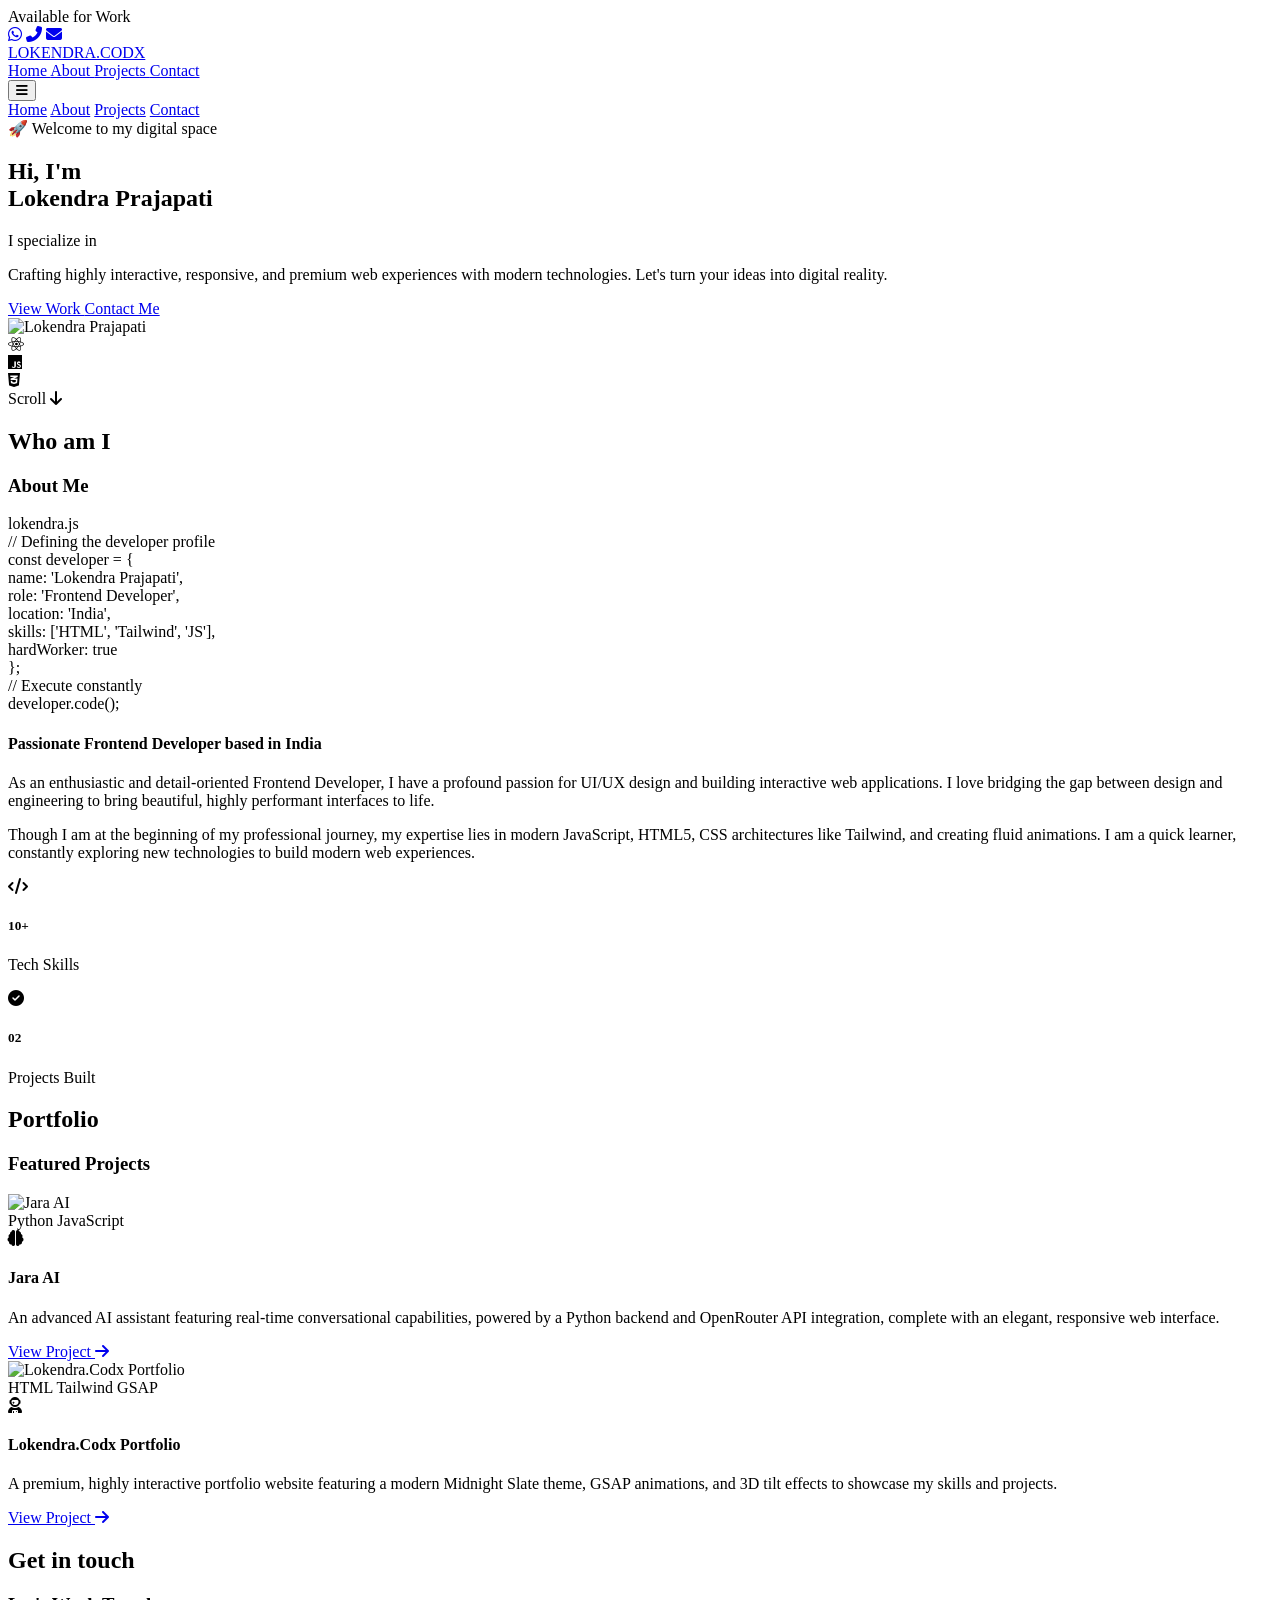
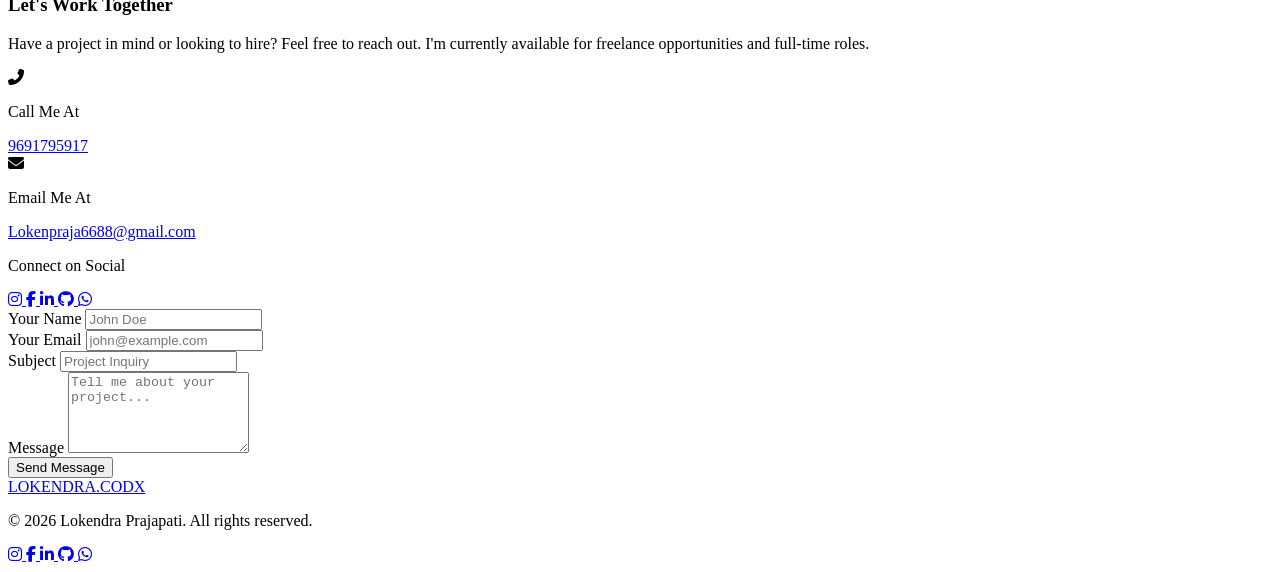
==== index.html @ e97ca568 "Add files via upload" ====
<!DOCTYPE html>
<html lang="en" class="scroll-smooth dark">
<head>
    <meta charset="UTF-8">
    <meta name="viewport" content="width=device-width, initial-scale=1.0">
    <meta name="description" content="Portfolio of an enthusiastic Frontend Developer specializing in creating immersive and interactive web experiences.">
    <meta name="keywords" content="Portfolio, Frontend Developer, Web Developer, React, Tailwind, GSAP">
    <meta name="author" content="Lokendra Prajapati">
    <title>Lokendra Prajapati | Frontend Developer</title>
    
    <!-- Google Fonts -->
    <link rel="preconnect" href="https://fonts.googleapis.com">
    <link rel="preconnect" href="https://fonts.gstatic.com" crossorigin>
    <link href="https://fonts.googleapis.com/css2?family=Montserrat:wght@300;400;500;600;700;800;900&display=swap" rel="stylesheet">
    
    <!-- Tailwind CSS -->
    <script src="https://cdn.tailwindcss.com"></script>
    <script>
        tailwind.config = {
            darkMode: 'class',
            theme: {
                extend: {
                    fontFamily: {
                        sans: ['Montserrat', 'sans-serif'],
                    },
                    colors: {
                        background: '#020617',
                        surface: '#0f172a',
                        primary: '#38bdf8',
                        secondary: '#818cf8',
                    },
                    animation: {
                        'blob': 'blob 7s infinite',
                    },
                    keyframes: {
                        blob: {
                            '0%': { transform: 'translate(0px, 0px) scale(1)' },
                            '33%': { transform: 'translate(30px, -50px) scale(1.1)' },
                            '66%': { transform: 'translate(-20px, 20px) scale(0.9)' },
                            '100%': { transform: 'translate(0px, 0px) scale(1)' },
                        }
                    }
                }
            }
        }
    </script>
    
    <!-- Icons -->
    <link rel="stylesheet" href="https://cdnjs.cloudflare.com/ajax/libs/font-awesome/6.4.0/css/all.min.css">
    
    <!-- Custom CSS -->
    <link rel="stylesheet" href="styles.css">
</head>
<body class="bg-background text-gray-200 font-sans antialiased overflow-x-hidden selection:bg-primary selection:text-white">
    
    <!-- Dynamic Island -->
    <div id="dynamic-island" class="fixed top-4 left-1/2 -translate-x-1/2 z-[60] bg-surface/80 backdrop-blur-md text-white rounded-full flex items-center justify-center transition-all duration-500 ease-[cubic-bezier(0.4,0,0.2,1)] overflow-hidden shadow-[0_0_20px_rgba(112,0,255,0.3)] border border-white/10 w-[200px] h-[45px] hover:w-[320px] hover:h-[60px] group cursor-pointer">
        <!-- Default State -->
        <div class="absolute flex items-center gap-3 transition-opacity duration-300 group-hover:opacity-0 group-hover:pointer-events-none">
            <span class="relative flex h-3 w-3">
              <span class="animate-ping absolute inline-flex h-full w-full rounded-full bg-green-400 opacity-75"></span>
              <span class="relative inline-flex rounded-full h-3 w-3 bg-green-500"></span>
            </span>
            <span class="text-sm font-medium tracking-wide">Available for Work</span>
        </div>
        
        <!-- Expanded State -->
        <div class="absolute opacity-0 flex items-center justify-around w-full px-8 transition-opacity duration-300 group-hover:opacity-100 group-hover:delay-150">
            <a href="https://api.whatsapp.com/send?phone=919691795917&text=Hi%20Lokendra,%20I'd%20like%20to%20discuss%20a%20project!" target="_blank" class="text-[#25D366] hover:text-white hover:scale-110 transition-all text-2xl" title="WhatsApp Me"><i class="fab fa-whatsapp"></i></a>
            <a href="tel:9691795917" class="text-primary hover:text-white hover:scale-110 transition-all text-2xl" title="Call Me"><i class="fas fa-phone-alt"></i></a>
            <a href="mailto:Lokenpraja6688@gmail.com" class="text-secondary hover:text-white hover:scale-110 transition-all text-2xl" title="Email Me"><i class="fas fa-envelope"></i></a>
        </div>
    </div>

    <!-- Ambient Background -->
    <div id="particles-js" class="fixed inset-0 z-[-2] pointer-events-none"></div>
    <div class="fixed inset-0 z-[-1] overflow-hidden pointer-events-none">
        <div class="absolute top-0 left-1/4 w-96 h-96 bg-primary/20 rounded-full mix-blend-screen filter blur-[100px] animate-blob"></div>
        <div class="absolute top-0 right-1/4 w-96 h-96 bg-secondary/20 rounded-full mix-blend-screen filter blur-[100px] animate-blob animation-delay-2000"></div>
        <div class="absolute -bottom-32 left-1/2 w-96 h-96 bg-blue-600/20 rounded-full mix-blend-screen filter blur-[100px] animate-blob animation-delay-4000"></div>
    </div>

    <!-- Header / Navbar -->
    <header class="fixed top-0 left-0 right-0 z-50 bg-background/50 backdrop-blur-md border-b border-white/5 transition-all duration-300" id="navbar">
        <div class="container mx-auto px-6 py-4 flex items-center justify-between">
            <a href="#" class="text-2xl font-bold tracking-tighter text-white">
                LOKENDRA<span class="text-gradient">.CODX</span>
            </a>
            
            <nav class="hidden md:flex space-x-8">
                <a href="#home" class="nav-link text-sm font-medium hover:text-white transition-colors relative group">Home
                    <span class="absolute -bottom-1 left-0 w-0 h-0.5 bg-secondary transition-all group-hover:w-full"></span>
                </a>
                <a href="#about" class="nav-link text-sm font-medium hover:text-white transition-colors relative group">About
                    <span class="absolute -bottom-1 left-0 w-0 h-0.5 bg-secondary transition-all group-hover:w-full"></span>
                </a>
                <a href="#projects" class="nav-link text-sm font-medium hover:text-white transition-colors relative group">Projects
                    <span class="absolute -bottom-1 left-0 w-0 h-0.5 bg-secondary transition-all group-hover:w-full"></span>
                </a>
                <a href="#contact" class="nav-link text-sm font-medium hover:text-white transition-colors relative group">Contact
                    <span class="absolute -bottom-1 left-0 w-0 h-0.5 bg-secondary transition-all group-hover:w-full"></span>
                </a>
            </nav>

            <button class="md:hidden text-gray-300 hover:text-white focus:outline-none" id="mobile-menu-btn">
                <i class="fas fa-bars text-2xl"></i>
            </button>
        </div>
        
        <!-- Mobile Menu -->
        <div class="md:hidden absolute top-full left-0 w-full bg-surface border-b border-white/5 transform origin-top scale-y-0 opacity-0 transition-all duration-300" id="mobile-menu">
            <div class="flex flex-col space-y-4 p-6">
                <a href="#home" class="mobile-nav-link text-lg font-medium text-gray-300 hover:text-white">Home</a>
                <a href="#about" class="mobile-nav-link text-lg font-medium text-gray-300 hover:text-white">About</a>
                <a href="#projects" class="mobile-nav-link text-lg font-medium text-gray-300 hover:text-white">Projects</a>
                <a href="#contact" class="mobile-nav-link text-lg font-medium text-gray-300 hover:text-white">Contact</a>
            </div>
        </div>
    </header>

    <main>
        <!-- Hero Section -->
        <section id="home" class="min-h-screen flex items-center justify-center pt-20 relative px-6">
            <div class="container mx-auto grid md:grid-cols-2 gap-12 items-center">
                <div class="flex flex-col space-y-6 z-10 hero-content">
                    <div class="inline-block px-4 py-2 rounded-full border border-white/10 bg-white/5 backdrop-blur-sm w-max">
                        <span class="text-sm font-medium text-secondary">🚀 Welcome to my digital space</span>
                    </div>
                    <h1 class="text-5xl md:text-7xl font-bold text-white leading-tight">
                        Hi, I'm <br>
                        <span class="text-gradient">
                            Lokendra Prajapati
                        </span>
                    </h1>
                    <div class="text-xl md:text-2xl text-gray-400 font-medium h-12">
                        I specialize in <span id="typed-text" class="text-white"></span>
                    </div>
                    <p class="text-gray-400 max-w-lg leading-relaxed">
                        Crafting highly interactive, responsive, and premium web experiences with modern technologies. Let's turn your ideas into digital reality.
                    </p>
                    <div class="flex gap-4 pt-4">
                        <a href="#projects" class="px-8 py-3 rounded-lg bg-gradient-to-r from-primary to-purple-600 text-white font-medium hover:shadow-lg hover:shadow-primary/30 transition-all duration-300 hover:-translate-y-1">
                            View Work
                        </a>
                        <a href="#contact" class="px-8 py-3 rounded-lg border border-white/20 hover:bg-white/5 text-white font-medium transition-all duration-300 hover:-translate-y-1">
                            Contact Me
                        </a>
                    </div>
                </div>
                
                <div class="relative z-10 hidden md:flex justify-center items-center hero-image mt-2 md:mt-4">
                    <div class="relative w-80 h-80 md:w-96 md:h-96 rounded-full border border-white/10 p-2 bg-gradient-to-b from-white/5 to-transparent backdrop-blur-sm glass-card">
                        <div class="absolute inset-0 bg-gradient-to-tr from-primary/20 to-secondary/20 rounded-full animate-pulse"></div>
                        <div class="w-full h-full rounded-full bg-surface border border-white/10 flex items-center justify-center overflow-hidden relative group">
                           <img src="1.jpg" alt="Lokendra Prajapati" class="w-full h-full object-cover object-top group-hover:scale-100 transition-transform duration-700">
                        </div>
                        
                        <!-- Floating badges -->
                        <div class="absolute -top-4 -right-4 bg-surface border border-white/10 p-4 rounded-xl shadow-xl floating-badge" style="animation-delay: 0s;">
                            <i class="fab fa-react text-blue-400 text-3xl"></i>
                        </div>
                        <div class="absolute top-1/2 -left-8 bg-surface border border-white/10 p-4 rounded-xl shadow-xl floating-badge" style="animation-delay: 1.5s;">
                            <i class="fab fa-js text-yellow-400 text-3xl"></i>
                        </div>
                        <div class="absolute -bottom-4 right-10 bg-surface border border-white/10 p-4 rounded-xl shadow-xl floating-badge" style="animation-delay: 3s;">
                            <i class="fab fa-css3-alt text-blue-500 text-3xl"></i>
                        </div>
                    </div>
                </div>
            </div>
            
            <!-- Scroll Indicator -->
            <div class="absolute bottom-10 left-1/2 transform -translate-x-1/2 flex flex-col items-center animate-bounce">
                <span class="text-xs text-gray-500 uppercase tracking-widest mb-2">Scroll</span>
                <i class="fas fa-arrow-down text-gray-500"></i>
            </div>
        </section>

        <!-- About Section -->
        <section id="about" class="py-24 relative z-10 bg-surface/50 border-y border-white/5">
            <div class="container mx-auto px-6">
                <div class="text-center mb-16 gs_reveal">
                    <h2 class="text-sm font-bold text-secondary uppercase tracking-widest mb-2">Who am I</h2>
                    <h3 class="text-3xl md:text-5xl font-bold text-white">About <span class="text-gradient">Me</span></h3>
                </div>
                
                <div class="grid md:grid-cols-2 gap-12 items-center">
                    <div class="gs_reveal gs_reveal_fromLeft">
                        <div class="relative rounded-2xl overflow-hidden group h-[400px] border border-white/10 bg-[#0d1117] shadow-2xl flex flex-col">
                            <!-- Mac Window Controls -->
                            <div class="flex items-center px-4 py-3 bg-[#161b22] border-b border-white/5">
                                <div class="flex space-x-2">
                                    <div class="w-3 h-3 rounded-full bg-red-500"></div>
                                    <div class="w-3 h-3 rounded-full bg-yellow-500"></div>
                                    <div class="w-3 h-3 rounded-full bg-green-500"></div>
                                </div>
                                <div class="flex-1 text-center text-xs text-gray-500 font-mono pr-8">lokendra.js</div>
                            </div>
                            
                            <!-- Code Content -->
                            <div class="p-6 text-sm md:text-base font-mono overflow-hidden flex-1 bg-gradient-to-br from-[#0d1117] to-surface">
                                <div class="text-gray-500 mb-3">// Defining the developer profile</div>
                                <div class="flex mb-1"><span class="text-pink-500 mr-2">const</span> <span class="text-blue-400">developer</span> <span class="text-white mx-2">=</span> <span class="text-yellow-300">{</span></div>
                                <div class="pl-6 flex mb-1"><span class="text-sky-300">name:</span> <span class="text-green-300 ml-2">'Lokendra Prajapati'</span><span class="text-white">,</span></div>
                                <div class="pl-6 flex mb-1"><span class="text-sky-300">role:</span> <span class="text-green-300 ml-2">'Frontend Developer'</span><span class="text-white">,</span></div>
                                <div class="pl-6 flex mb-1"><span class="text-sky-300">location:</span> <span class="text-green-300 ml-2">'India'</span><span class="text-white">,</span></div>
                                <div class="pl-6 flex mb-1 whitespace-nowrap"><span class="text-sky-300">skills:</span> <span class="text-yellow-300 ml-2">[</span><span class="text-green-300">'HTML'</span><span class="text-white">,</span> <span class="text-green-300">'Tailwind'</span><span class="text-white">,</span> <span class="text-green-300">'JS'</span><span class="text-yellow-300">]</span><span class="text-white">,</span></div>
                                <div class="pl-6 flex mb-1"><span class="text-sky-300">hardWorker:</span> <span class="text-orange-400 ml-2">true</span></div>
                                <div class="flex mb-4"><span class="text-yellow-300">}</span><span class="text-white">;</span></div>
                                
                                <div class="text-gray-500 mb-2">// Execute constantly</div>
                                <div class="flex"><span class="text-blue-400">developer</span><span class="text-white">.</span><span class="text-yellow-200">code</span><span class="text-pink-500">()</span><span class="text-white">;</span></div>
                                
                                <!-- Blinking Cursor -->
                                <div class="mt-4 w-2 h-5 bg-primary animate-pulse"></div>
                            </div>
                        </div>
                    </div>
                    
                    <div class="space-y-6 gs_reveal gs_reveal_fromRight">
                        <h4 class="text-2xl font-bold text-white">Passionate Frontend Developer based in <span class="text-secondary">India</span></h4>
                        <p class="text-gray-400 leading-relaxed">
                            As an enthusiastic and detail-oriented Frontend Developer, I have a profound passion for UI/UX design and building interactive web applications. I love bridging the gap between design and engineering to bring beautiful, highly performant interfaces to life.
                        </p>
                        <p class="text-gray-400 leading-relaxed">
                            Though I am at the beginning of my professional journey, my expertise lies in modern JavaScript, HTML5, CSS architectures like Tailwind, and creating fluid animations. I am a quick learner, constantly exploring new technologies to build modern web experiences.
                        </p>
                        
                        <div class="grid grid-cols-2 gap-4 pt-4">
                            <div class="border border-white/10 bg-white/5 rounded-xl p-4 flex items-center space-x-4">
                                <div class="w-12 h-12 rounded-full bg-primary/20 flex items-center justify-center text-primary">
                                    <i class="fas fa-code text-xl"></i>
                                </div>
                                <div>
                                    <h5 class="text-white font-bold text-xl">10+</h5>
                                    <p class="text-xs text-gray-500 uppercase">Tech Skills</p>
                                </div>
                            </div>
                            <div class="border border-white/10 bg-white/5 rounded-xl p-4 flex items-center space-x-4">
                                <div class="w-12 h-12 rounded-full bg-secondary/20 flex items-center justify-center text-secondary">
                                    <i class="fas fa-check-circle text-xl"></i>
                                </div>
                                <div>
                                    <h5 class="text-white font-bold text-xl">02</h5>
                                    <p class="text-xs text-gray-500 uppercase">Projects Built</p>
                                </div>
                            </div>
                        </div>
                    </div>
                </div>
            </div>
        </section>

        <!-- Projects Section -->
        <section id="projects" class="py-24 relative z-10">
            <div class="container mx-auto px-6">
                <div class="text-center mb-16 gs_reveal">
                    <h2 class="text-sm font-bold text-secondary uppercase tracking-widest mb-2">Portfolio</h2>
                    <h3 class="text-3xl md:text-5xl font-bold text-white">Featured <span class="text-gradient">Projects</span></h3>
                </div>
                
                <div class="max-w-5xl mx-auto grid md:grid-cols-2 gap-8">
                    <!-- Project 1 -->
                    <div class="project-card rounded-2xl bg-surface border border-white/5 overflow-hidden group gs_reveal" data-tilt data-tilt-max="5" data-tilt-speed="400" data-tilt-glare data-tilt-max-glare="0.2">
                        <div class="relative h-60 overflow-hidden">
                            <div class="absolute inset-0 bg-gradient-to-t from-surface to-transparent z-10"></div>
                            <div class="w-full h-full group-hover:scale-110 transition-transform duration-700">
                                <img src="jara.png" alt="Jara AI" class="w-full h-full object-cover">
                            </div>
                            <!-- Tech stack badges -->
                            <div class="absolute top-4 right-4 z-20 flex gap-2">
                                <span class="px-2 py-1 text-[10px] font-bold bg-black/50 backdrop-blur-md rounded border border-white/10 text-white">Python</span>
                                <span class="px-2 py-1 text-[10px] font-bold bg-black/50 backdrop-blur-md rounded border border-white/10 text-white">JavaScript</span>
                            </div>
                        </div>
                        <div class="p-6 relative z-20 -mt-10">
                            <div class="w-12 h-12 bg-surface rounded-xl border border-white/10 flex items-center justify-center mb-4 shadow-lg group-hover:-translate-y-2 transition-transform duration-300">
                                <i class="fas fa-brain text-primary"></i>
                            </div>
                            <h4 class="text-xl font-bold text-white mb-2 group-hover:text-primary transition-colors">Jara AI</h4>
                            <p class="text-sm text-gray-400 mb-4 line-clamp-3">An advanced AI assistant featuring real-time conversational capabilities, powered by a Python backend and OpenRouter API integration, complete with an elegant, responsive web interface.</p>
                            <a href="https://jara-ai.vercel.app/" target="_blank" class="inline-flex items-center text-sm font-medium text-secondary hover:text-white transition-colors">
                                View Project <i class="fas fa-arrow-right ml-2 text-xs"></i>
                            </a>
                        </div>
                    </div>

                    <!-- Project 2 -->
                    <div class="project-card rounded-2xl bg-surface border border-white/5 overflow-hidden group gs_reveal" data-tilt data-tilt-max="5" data-tilt-speed="400" data-tilt-glare data-tilt-max-glare="0.2">
                        <div class="relative h-60 overflow-hidden">
                            <div class="absolute inset-0 bg-gradient-to-t from-surface to-transparent z-10"></div>
                            <div class="w-full h-full group-hover:scale-110 transition-transform duration-700">
                                <img src="1.jpg" alt="Lokendra.Codx Portfolio" class="w-full h-full object-cover object-[center_20%]">
                            </div>
                            <div class="absolute top-4 right-4 z-20 flex gap-2">
                                <span class="px-2 py-1 text-[10px] font-bold bg-black/50 backdrop-blur-md rounded border border-white/10 text-white">HTML</span>
                                <span class="px-2 py-1 text-[10px] font-bold bg-black/50 backdrop-blur-md rounded border border-white/10 text-white">Tailwind</span>
                                <span class="px-2 py-1 text-[10px] font-bold bg-black/50 backdrop-blur-md rounded border border-white/10 text-white">GSAP</span>
                            </div>
                        </div>
                        <div class="p-6 relative z-20 -mt-10">
                            <div class="w-12 h-12 bg-surface rounded-xl border border-white/10 flex items-center justify-center mb-4 shadow-lg group-hover:-translate-y-2 transition-transform duration-300">
                                <i class="fas fa-user-astronaut text-secondary"></i>
                            </div>
                            <h4 class="text-xl font-bold text-white mb-2 group-hover:text-secondary transition-colors">Lokendra.Codx Portfolio</h4>
                            <p class="text-sm text-gray-400 mb-4 line-clamp-3">A premium, highly interactive portfolio website featuring a modern Midnight Slate theme, GSAP animations, and 3D tilt effects to showcase my skills and projects.</p>
                            <a href="#home" class="inline-flex items-center text-sm font-medium text-secondary hover:text-white transition-colors">
                                View Project <i class="fas fa-arrow-right ml-2 text-xs"></i>
                            </a>
                        </div>
                    </div>


                </div>
            </div>
        </section>

        <!-- Contact Section -->
        <section id="contact" class="py-24 relative z-10 bg-surface/30 border-t border-white/5">
            <div class="container mx-auto px-6 max-w-6xl">
                <div class="grid lg:grid-cols-2 gap-16 items-center">
                    <!-- Contact Info -->
                    <div class="space-y-10 gs_reveal gs_reveal_fromLeft">
                        <div>
                            <h2 class="text-sm font-bold text-secondary uppercase tracking-widest mb-2">Get in touch</h2>
                            <h3 class="text-3xl md:text-5xl font-bold text-white mb-6">Let's Work <span class="text-gradient">Together</span></h3>
                            <p class="text-gray-400 leading-relaxed text-lg">Have a project in mind or looking to hire? Feel free to reach out. I'm currently available for freelance opportunities and full-time roles.</p>
                        </div>
                        
                        <div class="space-y-6">
                            <div class="flex items-center space-x-6 p-4 rounded-xl bg-white/5 border border-white/10 hover:bg-white/10 transition-colors">
                                <div class="w-14 h-14 rounded-full bg-primary/20 flex items-center justify-center text-primary text-xl">
                                    <i class="fas fa-phone-alt"></i>
                                </div>
                                <div>
                                    <p class="text-sm text-gray-500 uppercase tracking-wider mb-1">Call Me At</p>
                                    <a href="tel:9691795917" class="text-xl font-medium text-white hover:text-primary transition-colors">9691795917</a>
                                </div>
                            </div>
                            
                            <div class="flex items-center space-x-6 p-4 rounded-xl bg-white/5 border border-white/10 hover:bg-white/10 transition-colors">
                                <div class="w-14 h-14 rounded-full bg-secondary/20 flex items-center justify-center text-secondary text-xl">
                                    <i class="fas fa-envelope"></i>
                                </div>
                                <div>
                                    <p class="text-sm text-gray-500 uppercase tracking-wider mb-1">Email Me At</p>
                                    <a href="mailto:Lokenpraja6688@gmail.com" class="text-xl font-medium text-white hover:text-secondary transition-colors">Lokenpraja6688@gmail.com</a>
                                </div>
                            </div>
                        </div>

                        <div class="pt-4 border-t border-white/10">
                            <p class="text-sm text-gray-500 uppercase tracking-wider mb-4">Connect on Social</p>
                            <div class="flex space-x-4">
                                <a href="https://www.instagram.com/radhakrishn_xyz?igsh=M2xsMnVqYWZqeHkz" target="_blank" class="w-12 h-12 rounded-full bg-white/5 border border-white/10 flex items-center justify-center text-gray-400 hover:text-white hover:bg-[#E1306C] hover:border-[#E1306C] transition-all duration-300 transform hover:-translate-y-1">
                                    <i class="fab fa-instagram text-xl"></i>
                                </a>
                                <a href="https://www.facebook.com/share/14aBp1ytiDi/" target="_blank" class="w-12 h-12 rounded-full bg-white/5 border border-white/10 flex items-center justify-center text-gray-400 hover:text-white hover:bg-[#1877F2] hover:border-[#1877F2] transition-all duration-300 transform hover:-translate-y-1">
                                    <i class="fab fa-facebook-f text-xl"></i>
                                </a>
                                <a href="https://www.linkedin.com/in/lokendra-prajapati-675406380/" target="_blank" class="w-12 h-12 rounded-full bg-white/5 border border-white/10 flex items-center justify-center text-gray-400 hover:text-white hover:bg-[#0077b5] hover:border-[#0077b5] transition-all duration-300 transform hover:-translate-y-1">
                                    <i class="fab fa-linkedin-in text-xl"></i>
                                </a>
                                <a href="https://github.com/lokendraPRAJA" target="_blank" class="w-12 h-12 rounded-full bg-white/5 border border-white/10 flex items-center justify-center text-gray-400 hover:text-white hover:bg-[#333] hover:border-[#333] transition-all duration-300 transform hover:-translate-y-1">
                                    <i class="fab fa-github text-xl"></i>
                                </a>
                                <a href="https://api.whatsapp.com/send?phone=919691795917&text=Hi%20Lokendra,%20I'd%20like%20to%20discuss%20a%20project!" target="_blank" class="w-12 h-12 rounded-full bg-white/5 border border-white/10 flex items-center justify-center text-gray-400 hover:text-white hover:bg-[#25D366] hover:border-[#25D366] transition-all duration-300 transform hover:-translate-y-1">
                                    <i class="fab fa-whatsapp text-xl"></i>
                                </a>
                            </div>
                        </div>
                    </div>
                    
                    <!-- Contact Form -->
                    <div class="bg-surface border border-white/10 rounded-2xl p-8 md:p-12 shadow-2xl relative overflow-hidden gs_reveal gs_reveal_fromRight">
                    <!-- Glow effect behind form -->
                    <div class="absolute top-1/2 left-1/2 -translate-x-1/2 -translate-y-1/2 w-full h-full max-w-md max-h-md bg-primary/10 blur-[100px] rounded-full pointer-events-none"></div>
                    
                    <form class="relative z-10 space-y-6">
                        <div class="grid md:grid-cols-2 gap-6">
                            <div class="space-y-2">
                                <label for="name" class="text-sm font-medium text-gray-300">Your Name</label>
                                <input type="text" id="name" class="w-full bg-white/5 border border-white/10 rounded-lg px-4 py-3 text-white placeholder-gray-500 focus:outline-none focus:border-primary focus:ring-1 focus:ring-primary transition-colors" placeholder="John Doe">
                            </div>
                            <div class="space-y-2">
                                <label for="email" class="text-sm font-medium text-gray-300">Your Email</label>
                                <input type="email" id="email" class="w-full bg-white/5 border border-white/10 rounded-lg px-4 py-3 text-white placeholder-gray-500 focus:outline-none focus:border-primary focus:ring-1 focus:ring-primary transition-colors" placeholder="john@example.com">
                            </div>
                        </div>
                        <div class="space-y-2">
                            <label for="subject" class="text-sm font-medium text-gray-300">Subject</label>
                            <input type="text" id="subject" class="w-full bg-white/5 border border-white/10 rounded-lg px-4 py-3 text-white placeholder-gray-500 focus:outline-none focus:border-primary focus:ring-1 focus:ring-primary transition-colors" placeholder="Project Inquiry">
                        </div>
                        <div class="space-y-2">
                            <label for="message" class="text-sm font-medium text-gray-300">Message</label>
                            <textarea id="message" rows="5" class="w-full bg-white/5 border border-white/10 rounded-lg px-4 py-3 text-white placeholder-gray-500 focus:outline-none focus:border-primary focus:ring-1 focus:ring-primary transition-colors resize-none" placeholder="Tell me about your project..."></textarea>
                        </div>
                        <button type="submit" class="w-full py-4 rounded-lg bg-gradient-to-r from-primary to-secondary text-white font-bold text-lg hover:shadow-lg hover:shadow-primary/30 transition-all duration-300 transform hover:-translate-y-1">
                            Send Message
                        </button>
                    </form>
                </div>
                </div> <!-- End grid -->
            </div>
        </section>
    </main>

    <!-- Footer -->
    <footer class="bg-background border-t border-white/5 py-10 relative z-10">
        <div class="container mx-auto px-6 flex flex-col md:flex-row items-center justify-between">
            <div class="mb-4 md:mb-0">
                <a href="#" class="text-2xl font-bold tracking-tighter text-white">
                    LOKENDRA<span class="text-gradient">.CODX</span>
                </a>
                <p class="text-sm text-gray-500 mt-2">© 2026 Lokendra Prajapati. All rights reserved.</p>
            </div>
            
            <div class="flex space-x-6">
                <a href="https://www.instagram.com/radhakrishn_xyz?igsh=M2xsMnVqYWZqeHkz" target="_blank" class="w-10 h-10 rounded-full bg-white/5 border border-white/10 flex items-center justify-center text-gray-400 hover:text-white hover:bg-[#E1306C] hover:-translate-y-1 transition-all duration-300">
                    <i class="fab fa-instagram"></i>
                </a>
                <a href="https://www.facebook.com/share/14aBp1ytiDi/" target="_blank" class="w-10 h-10 rounded-full bg-white/5 border border-white/10 flex items-center justify-center text-gray-400 hover:text-white hover:bg-[#1877F2] hover:-translate-y-1 transition-all duration-300">
                    <i class="fab fa-facebook-f"></i>
                </a>
                <a href="https://www.linkedin.com/in/lokendra-prajapati-675406380/" target="_blank" class="w-10 h-10 rounded-full bg-white/5 border border-white/10 flex items-center justify-center text-gray-400 hover:text-white hover:bg-[#0077b5] hover:-translate-y-1 transition-all duration-300">
                    <i class="fab fa-linkedin-in"></i>
                </a>
                <a href="https://github.com/lokendraPRAJA" target="_blank" class="w-10 h-10 rounded-full bg-white/5 border border-white/10 flex items-center justify-center text-gray-400 hover:text-white hover:bg-[#333] hover:-translate-y-1 transition-all duration-300">
                    <i class="fab fa-github"></i>
                </a>
                <a href="https://api.whatsapp.com/send?phone=919691795917&text=Hi%20Lokendra,%20I'd%20like%20to%20discuss%20a%20project!" target="_blank" class="w-10 h-10 rounded-full bg-white/5 border border-white/10 flex items-center justify-center text-gray-400 hover:text-white hover:bg-[#25D366] hover:-translate-y-1 transition-all duration-300">
                    <i class="fab fa-whatsapp"></i>
                </a>
            </div>
        </div>
    </footer>

    <!-- Scripts -->
    <script src="https://cdnjs.cloudflare.com/ajax/libs/gsap/3.12.2/gsap.min.js"></script>
    <script src="https://cdnjs.cloudflare.com/ajax/libs/gsap/3.12.2/ScrollTrigger.min.js"></script>
    <script src="https://cdnjs.cloudflare.com/ajax/libs/vanilla-tilt/1.8.0/vanilla-tilt.min.js"></script>
    <script src="https://unpkg.com/typed.js@2.0.16/dist/typed.umd.js"></script>
    <script src="https://cdn.jsdelivr.net/particles.js/2.0.0/particles.min.js"></script>
    
    <!-- Custom Script -->
    <script src="script.js"></script>
</body>
</html>
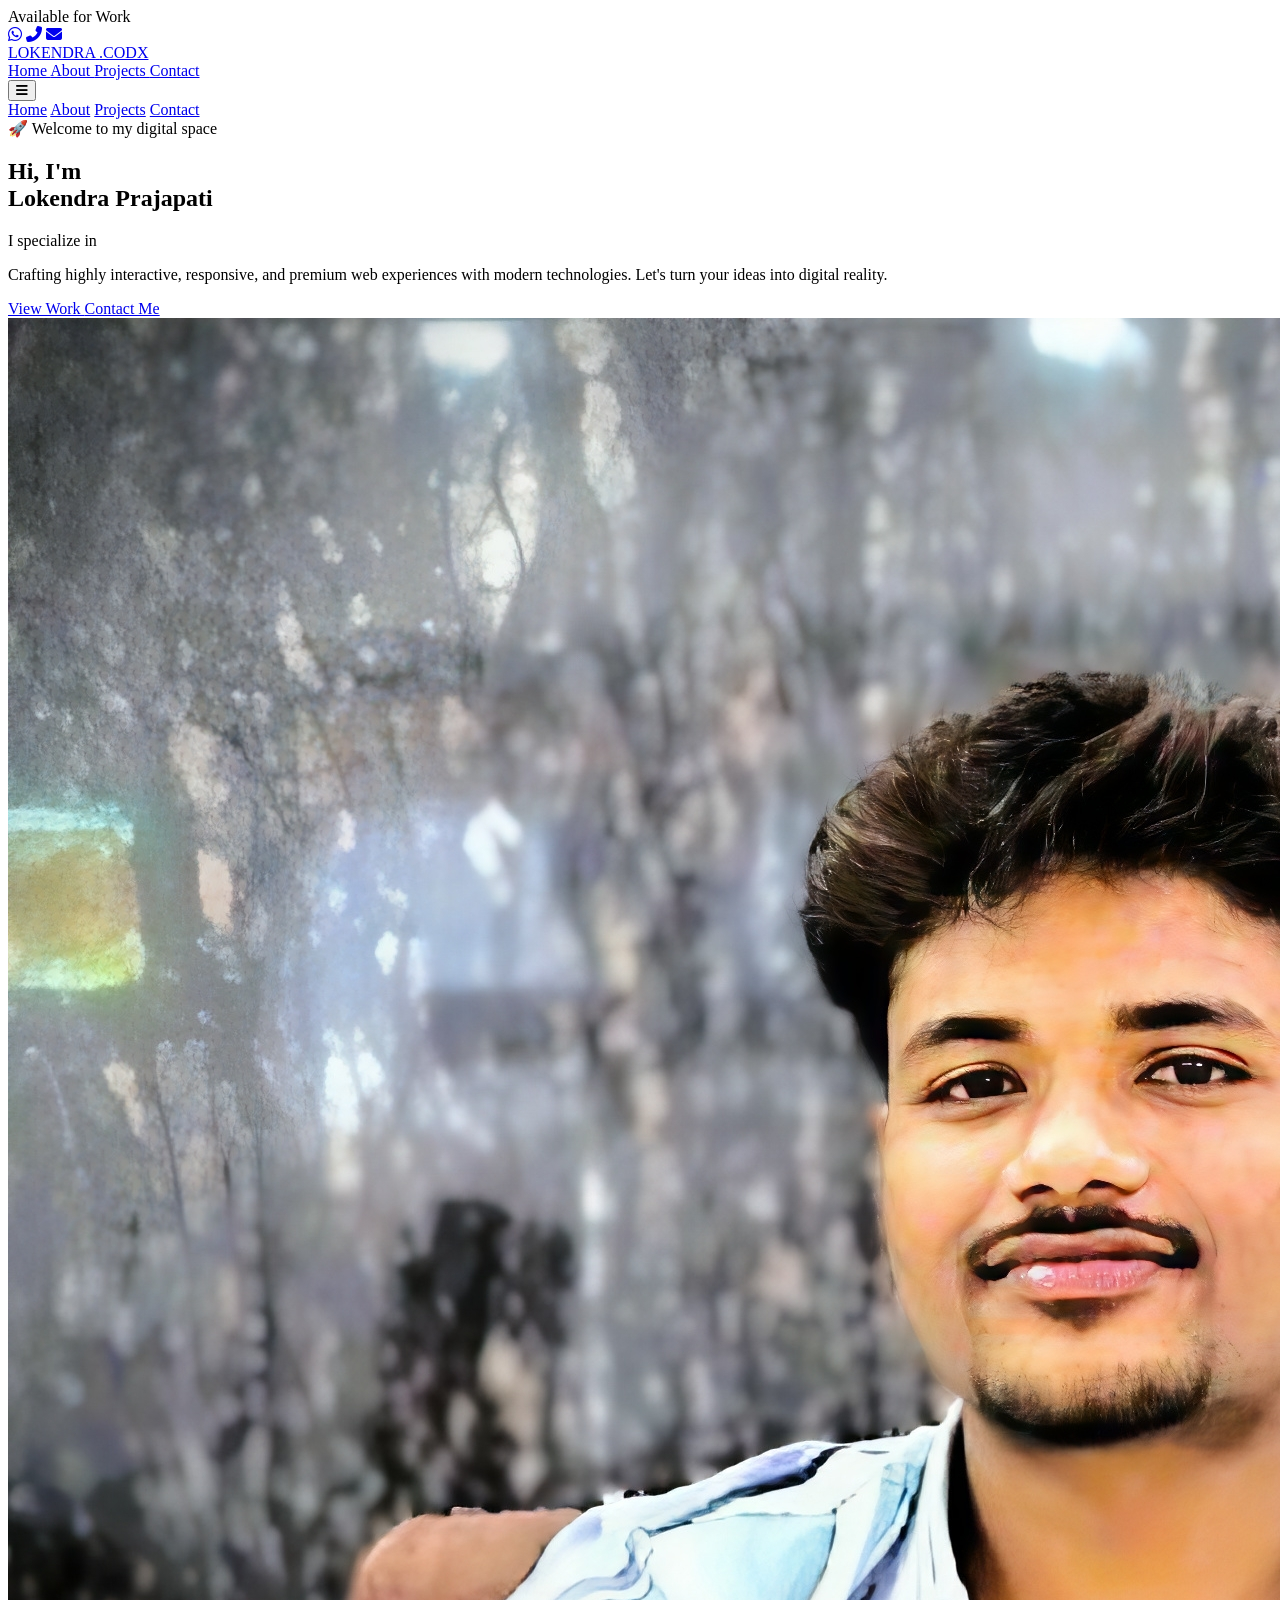
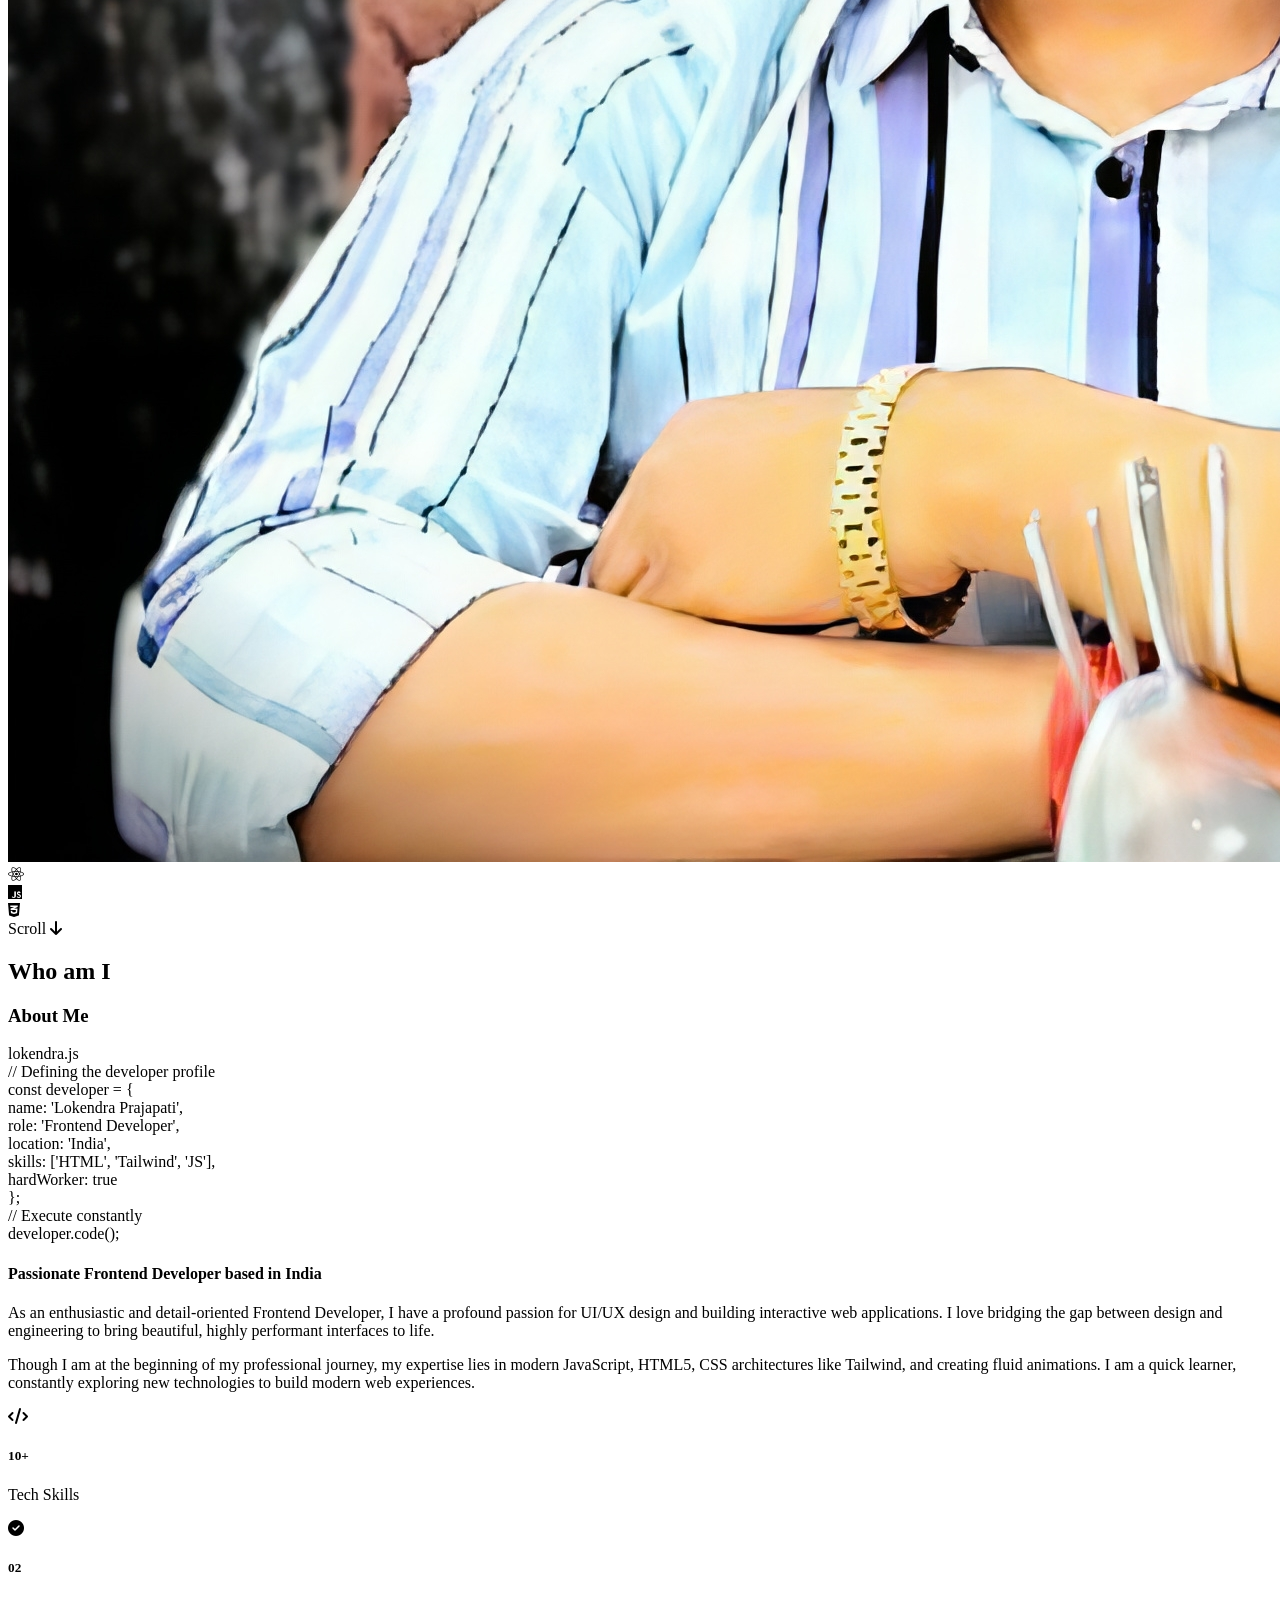
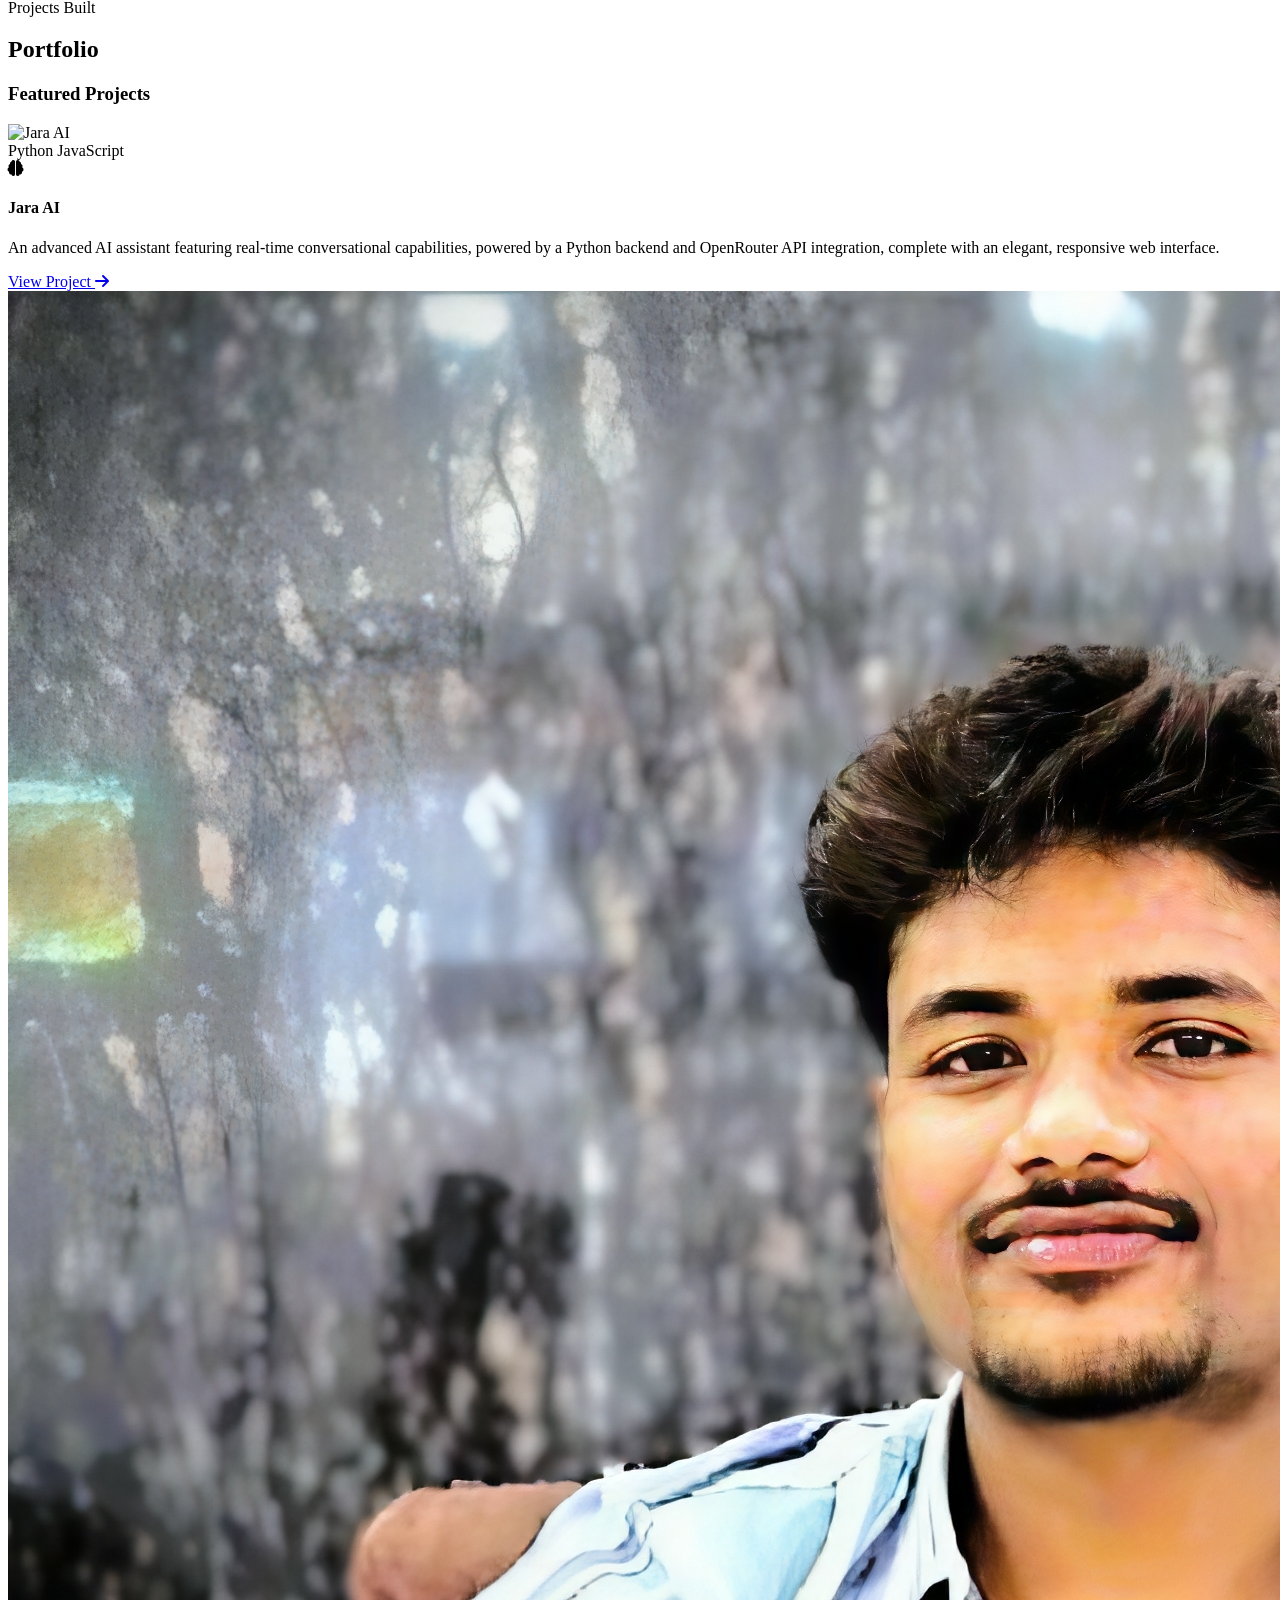
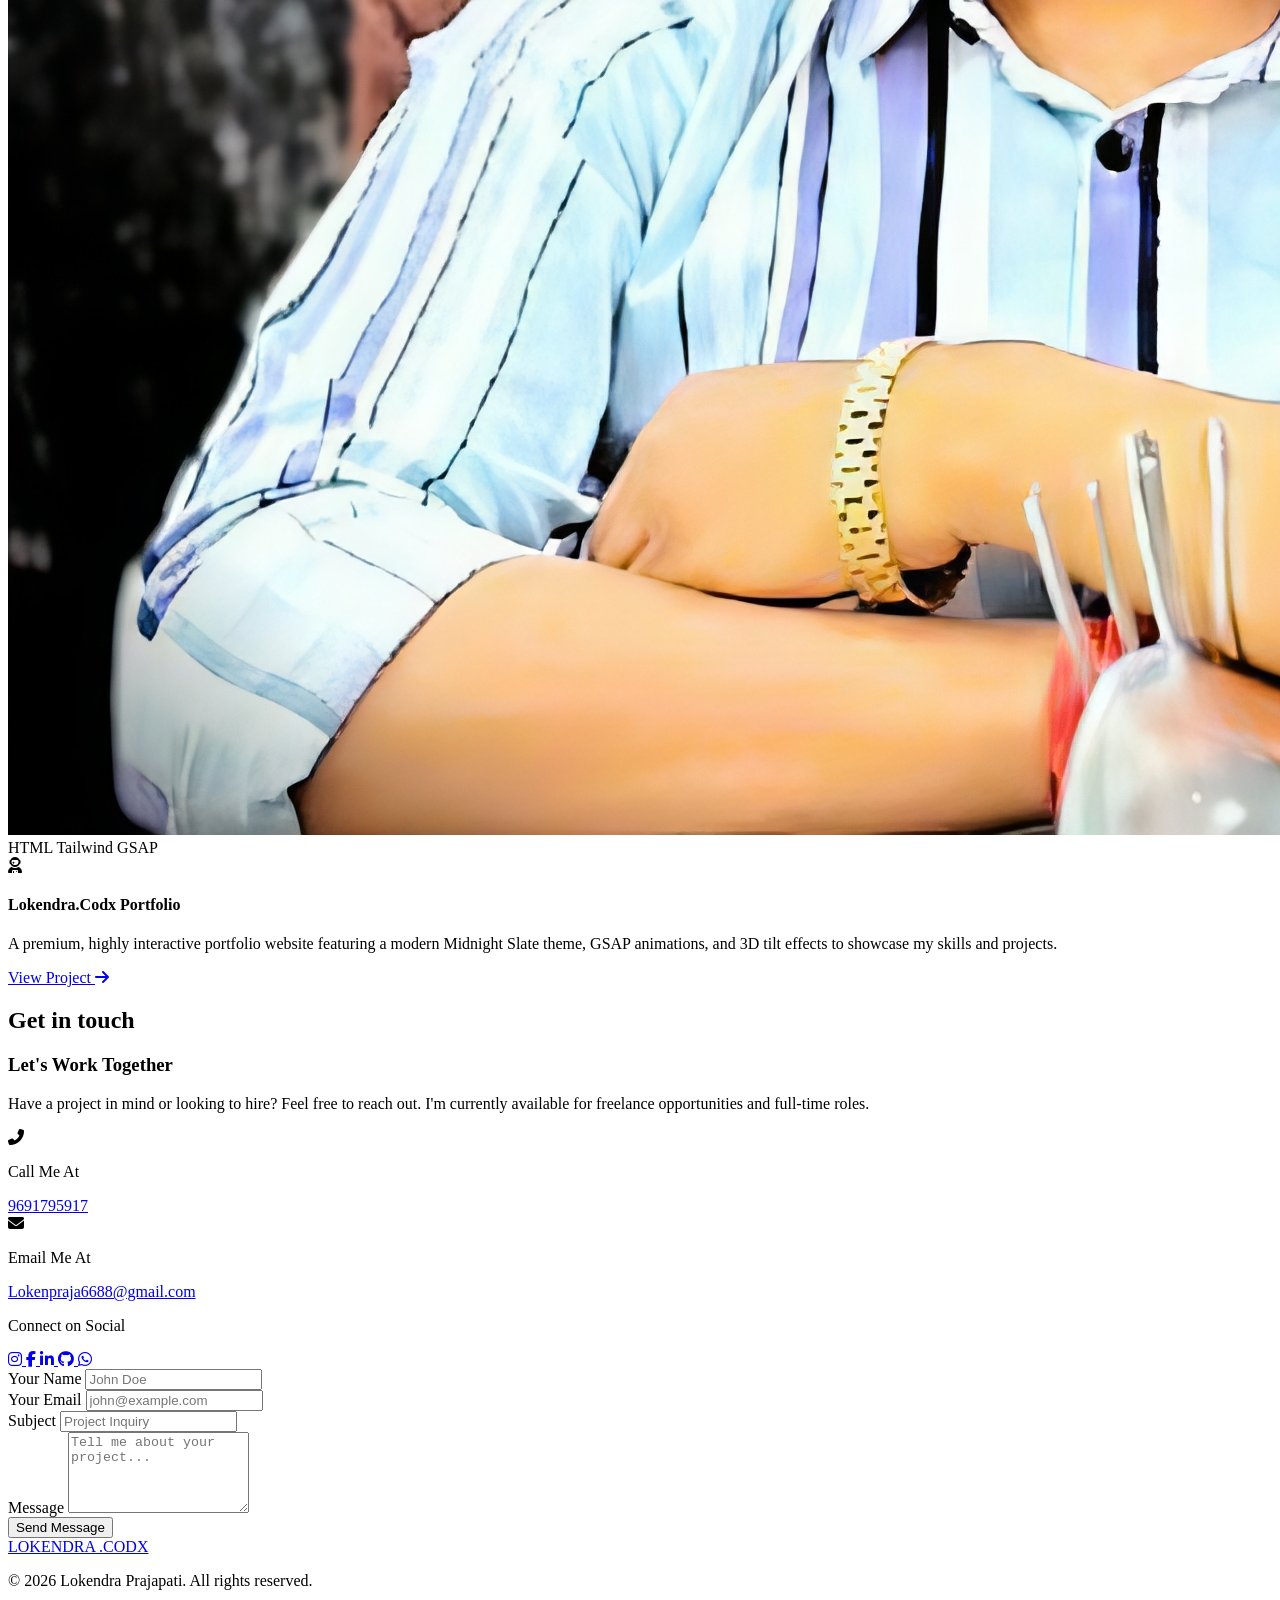
==== commit 49b6e613: "Add files via upload" ====
--- a/index.html
+++ b/index.html
@@ -54,7 +54,7 @@
 <body class="bg-background text-gray-200 font-sans antialiased overflow-x-hidden selection:bg-primary selection:text-white">
     
     <!-- Dynamic Island -->
-    <div id="dynamic-island" class="fixed top-4 left-1/2 -translate-x-1/2 z-[60] bg-surface/80 backdrop-blur-md text-white rounded-full flex items-center justify-center transition-all duration-500 ease-[cubic-bezier(0.4,0,0.2,1)] overflow-hidden shadow-[0_0_20px_rgba(112,0,255,0.3)] border border-white/10 w-[200px] h-[45px] hover:w-[320px] hover:h-[60px] group cursor-pointer">
+    <div id="dynamic-island" class="fixed top-auto bottom-6 md:bottom-auto md:top-4 left-1/2 -translate-x-1/2 z-[60] bg-surface/80 backdrop-blur-md text-white rounded-full flex items-center justify-center transition-all duration-500 ease-[cubic-bezier(0.4,0,0.2,1)] overflow-hidden shadow-[0_0_20px_rgba(112,0,255,0.3)] border border-white/10 w-[200px] h-[45px] hover:w-[320px] hover:h-[60px] group cursor-pointer">
         <!-- Default State -->
         <div class="absolute flex items-center gap-3 transition-opacity duration-300 group-hover:opacity-0 group-hover:pointer-events-none">
             <span class="relative flex h-3 w-3">
@@ -83,8 +83,9 @@
     <!-- Header / Navbar -->
     <header class="fixed top-0 left-0 right-0 z-50 bg-background/50 backdrop-blur-md border-b border-white/5 transition-all duration-300" id="navbar">
         <div class="container mx-auto px-6 py-4 flex items-center justify-between">
-            <a href="#" class="text-2xl font-bold tracking-tighter text-white">
-                LOKENDRA<span class="text-gradient">.CODX</span>
+            <a href="#" class="text-2xl md:text-3xl font-black tracking-tighter flex items-center group">
+                <span class="text-white drop-shadow-[0_0_8px_rgba(255,255,255,0.3)] group-hover:text-gray-200 transition-colors">LOKENDRA</span>
+                <span class="text-gradient drop-shadow-[0_0_8px_rgba(56,189,248,0.5)] ml-[1px]">.CODX</span>
             </a>
             
             <nav class="hidden md:flex space-x-8">
@@ -126,7 +127,7 @@
                     <div class="inline-block px-4 py-2 rounded-full border border-white/10 bg-white/5 backdrop-blur-sm w-max">
                         <span class="text-sm font-medium text-secondary">🚀 Welcome to my digital space</span>
                     </div>
-                    <h1 class="text-5xl md:text-7xl font-bold text-white leading-tight">
+                    <h1 class="text-4xl sm:text-5xl md:text-7xl font-bold text-white leading-tight">
                         Hi, I'm <br>
                         <span class="text-gradient">
                             Lokendra Prajapati
@@ -138,7 +139,7 @@
                     <p class="text-gray-400 max-w-lg leading-relaxed">
                         Crafting highly interactive, responsive, and premium web experiences with modern technologies. Let's turn your ideas into digital reality.
                     </p>
-                    <div class="flex gap-4 pt-4">
+                    <div class="flex flex-wrap gap-4 pt-4">
                         <a href="#projects" class="px-8 py-3 rounded-lg bg-gradient-to-r from-primary to-purple-600 text-white font-medium hover:shadow-lg hover:shadow-primary/30 transition-all duration-300 hover:-translate-y-1">
                             View Work
                         </a>
@@ -148,22 +149,22 @@
                     </div>
                 </div>
                 
-                <div class="relative z-10 hidden md:flex justify-center items-center hero-image mt-2 md:mt-4">
-                    <div class="relative w-80 h-80 md:w-96 md:h-96 rounded-full border border-white/10 p-2 bg-gradient-to-b from-white/5 to-transparent backdrop-blur-sm glass-card">
+                <div class="relative z-10 flex order-first md:order-last justify-center items-center hero-image mt-8 mb-8 md:mt-4 md:mb-0">
+                    <div class="relative w-64 h-64 sm:w-80 sm:h-80 md:w-96 md:h-96 rounded-full border border-white/10 p-2 bg-gradient-to-b from-white/5 to-transparent backdrop-blur-sm glass-card">
                         <div class="absolute inset-0 bg-gradient-to-tr from-primary/20 to-secondary/20 rounded-full animate-pulse"></div>
                         <div class="w-full h-full rounded-full bg-surface border border-white/10 flex items-center justify-center overflow-hidden relative group">
-                           <img src="1.jpg" alt="Lokendra Prajapati" class="w-full h-full object-cover object-top group-hover:scale-100 transition-transform duration-700">
+                           <img src="2.jpg" alt="Lokendra Prajapati" class="w-full h-full object-cover object-top group-hover:scale-100 transition-transform duration-700">
                         </div>
                         
                         <!-- Floating badges -->
-                        <div class="absolute -top-4 -right-4 bg-surface border border-white/10 p-4 rounded-xl shadow-xl floating-badge" style="animation-delay: 0s;">
-                            <i class="fab fa-react text-blue-400 text-3xl"></i>
-                        </div>
-                        <div class="absolute top-1/2 -left-8 bg-surface border border-white/10 p-4 rounded-xl shadow-xl floating-badge" style="animation-delay: 1.5s;">
-                            <i class="fab fa-js text-yellow-400 text-3xl"></i>
-                        </div>
-                        <div class="absolute -bottom-4 right-10 bg-surface border border-white/10 p-4 rounded-xl shadow-xl floating-badge" style="animation-delay: 3s;">
-                            <i class="fab fa-css3-alt text-blue-500 text-3xl"></i>
+                        <div class="absolute -top-2 -right-2 md:-top-4 md:-right-4 bg-surface border border-white/10 p-3 md:p-4 rounded-xl shadow-xl floating-badge" style="animation-delay: 0s;">
+                            <i class="fab fa-react text-blue-400 text-2xl md:text-3xl"></i>
+                        </div>
+                        <div class="absolute top-1/2 -left-4 md:-left-8 bg-surface border border-white/10 p-3 md:p-4 rounded-xl shadow-xl floating-badge" style="animation-delay: 1.5s;">
+                            <i class="fab fa-js text-yellow-400 text-2xl md:text-3xl"></i>
+                        </div>
+                        <div class="absolute -bottom-2 right-4 md:-bottom-4 md:right-10 bg-surface border border-white/10 p-3 md:p-4 rounded-xl shadow-xl floating-badge" style="animation-delay: 3s;">
+                            <i class="fab fa-css3-alt text-blue-500 text-2xl md:text-3xl"></i>
                         </div>
                     </div>
                 </div>
@@ -290,7 +291,7 @@
                         <div class="relative h-60 overflow-hidden">
                             <div class="absolute inset-0 bg-gradient-to-t from-surface to-transparent z-10"></div>
                             <div class="w-full h-full group-hover:scale-110 transition-transform duration-700">
-                                <img src="1.jpg" alt="Lokendra.Codx Portfolio" class="w-full h-full object-cover object-[center_20%]">
+                                <img src="2.jpg" alt="Lokendra.Codx Portfolio" class="w-full h-full object-cover object-[center_20%]">
                             </div>
                             <div class="absolute top-4 right-4 z-20 flex gap-2">
                                 <span class="px-2 py-1 text-[10px] font-bold bg-black/50 backdrop-blur-md rounded border border-white/10 text-white">HTML</span>
@@ -409,8 +410,9 @@
     <footer class="bg-background border-t border-white/5 py-10 relative z-10">
         <div class="container mx-auto px-6 flex flex-col md:flex-row items-center justify-between">
             <div class="mb-4 md:mb-0">
-                <a href="#" class="text-2xl font-bold tracking-tighter text-white">
-                    LOKENDRA<span class="text-gradient">.CODX</span>
+                <a href="#" class="text-2xl md:text-3xl font-black tracking-tighter flex items-center group">
+                    <span class="text-white drop-shadow-[0_0_8px_rgba(255,255,255,0.3)]">LOKENDRA</span>
+                    <span class="text-gradient drop-shadow-[0_0_8px_rgba(56,189,248,0.5)] ml-[1px]">.CODX</span>
                 </a>
                 <p class="text-sm text-gray-500 mt-2">© 2026 Lokendra Prajapati. All rights reserved.</p>
             </div>
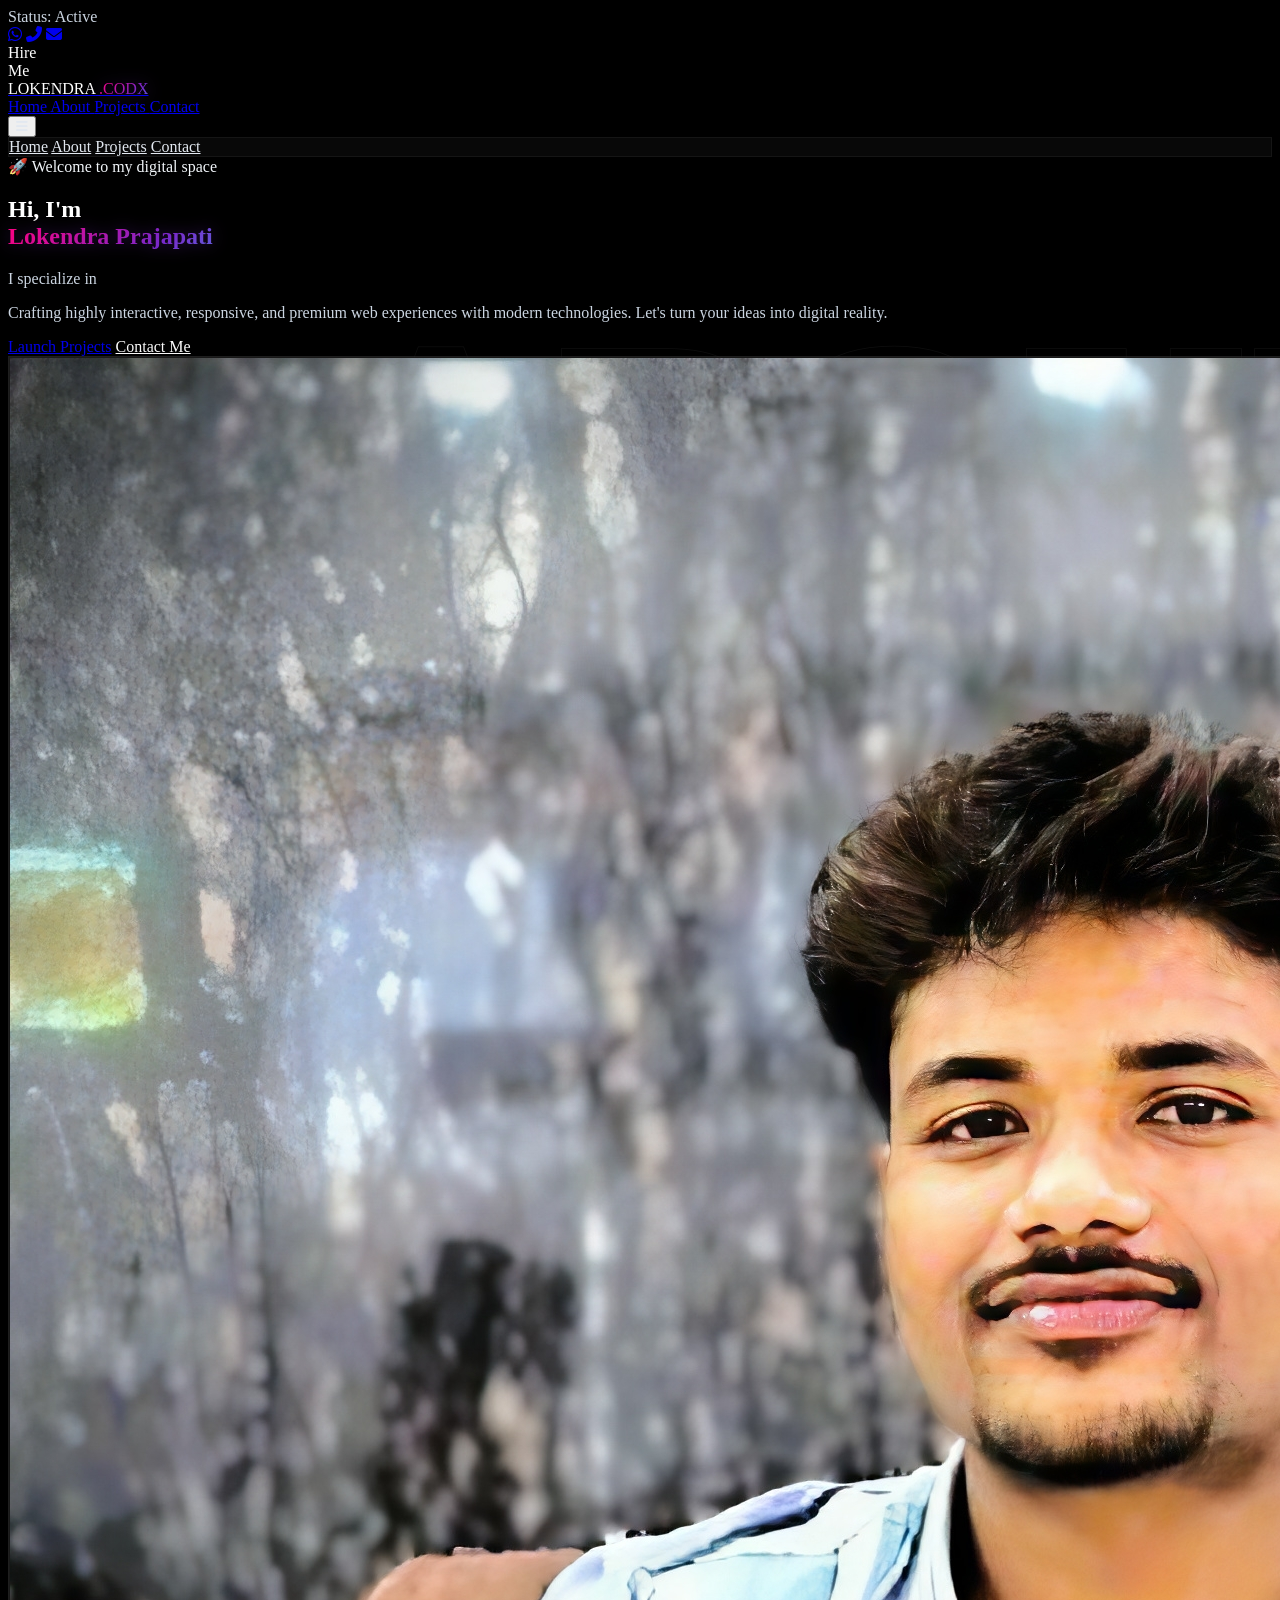
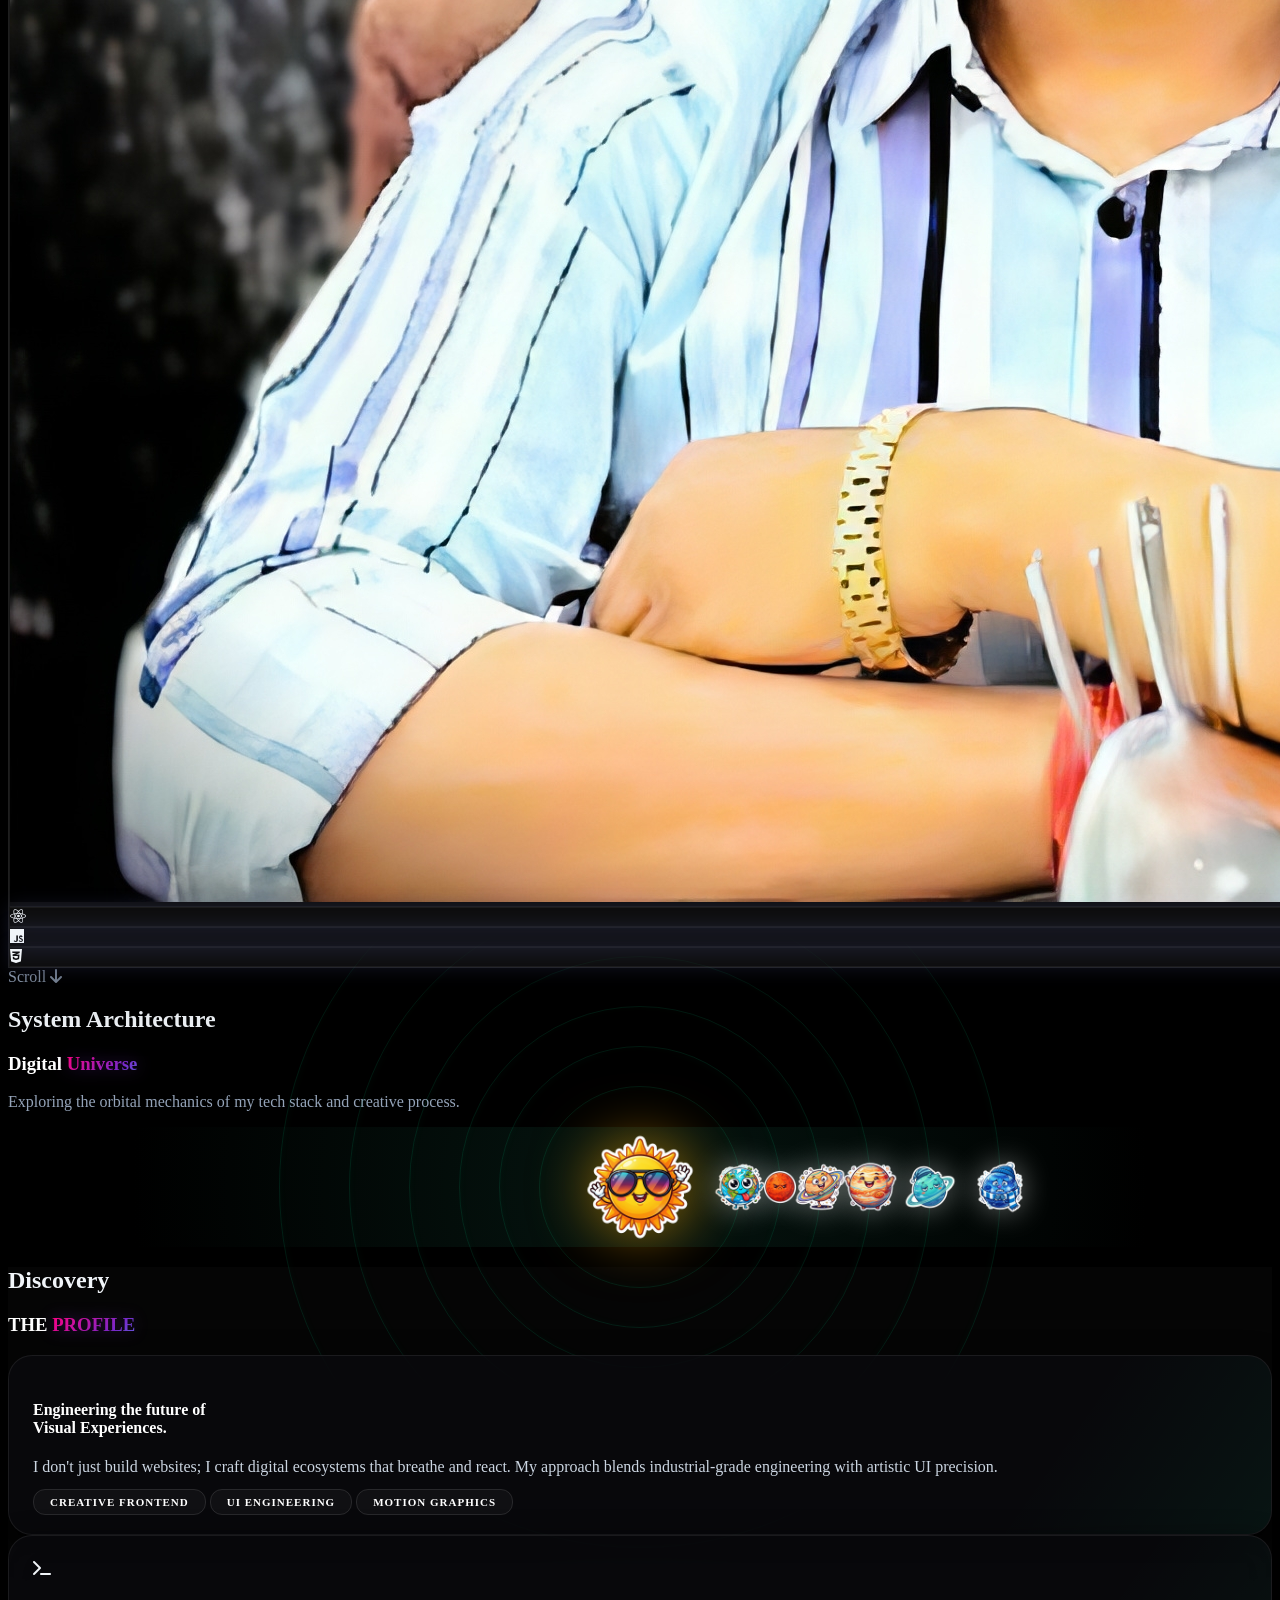
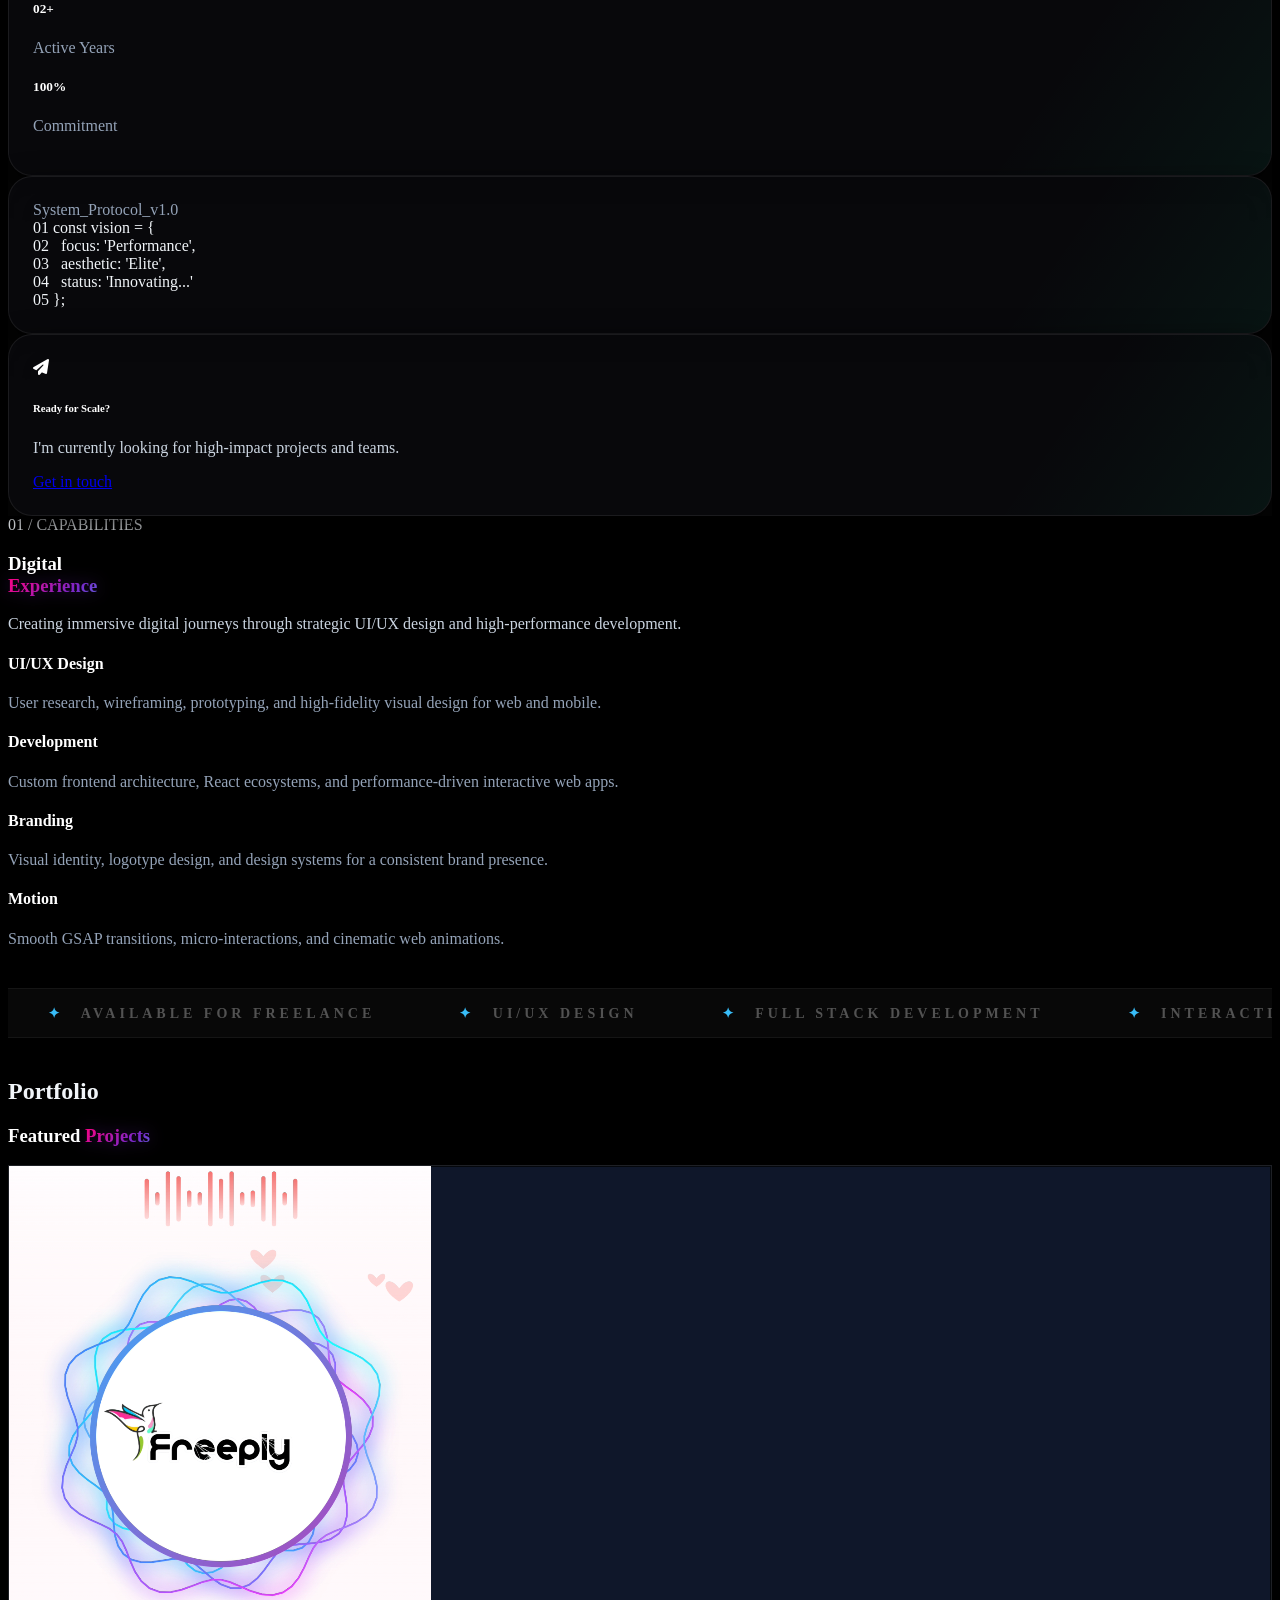
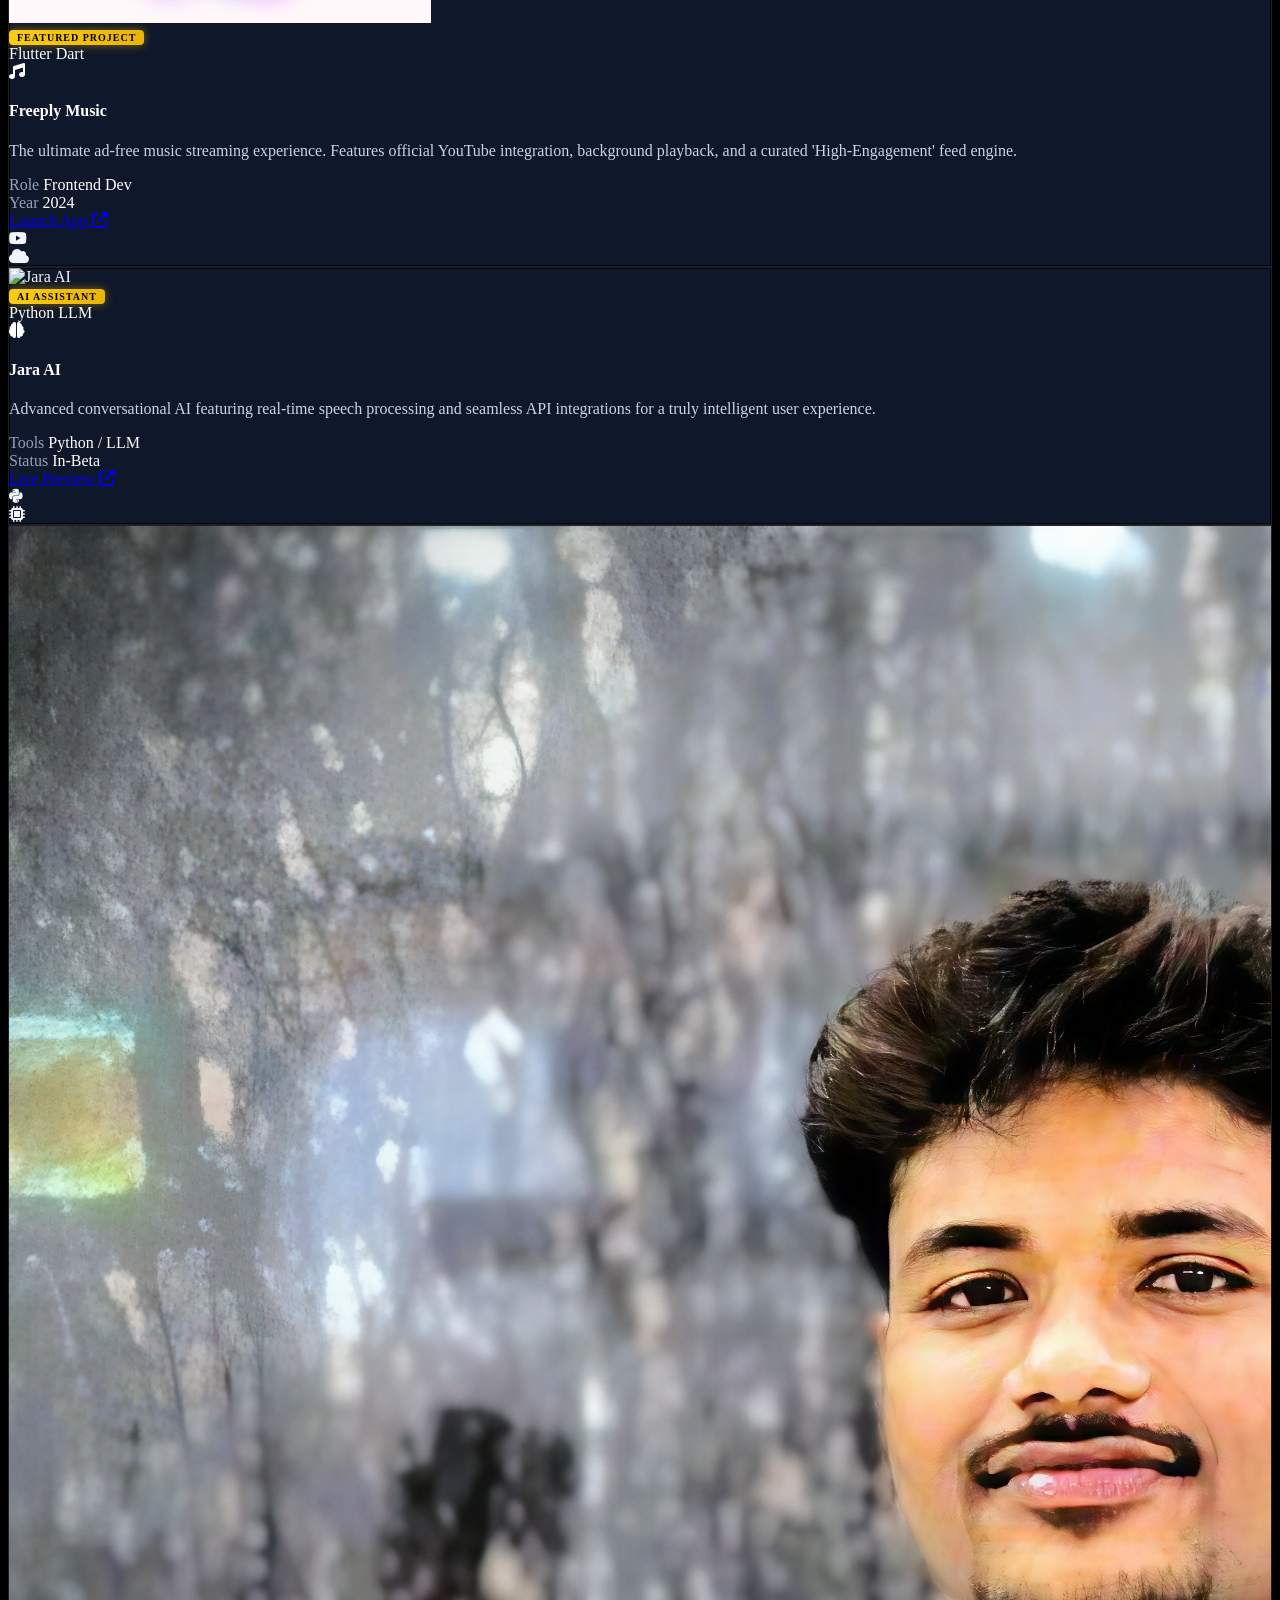
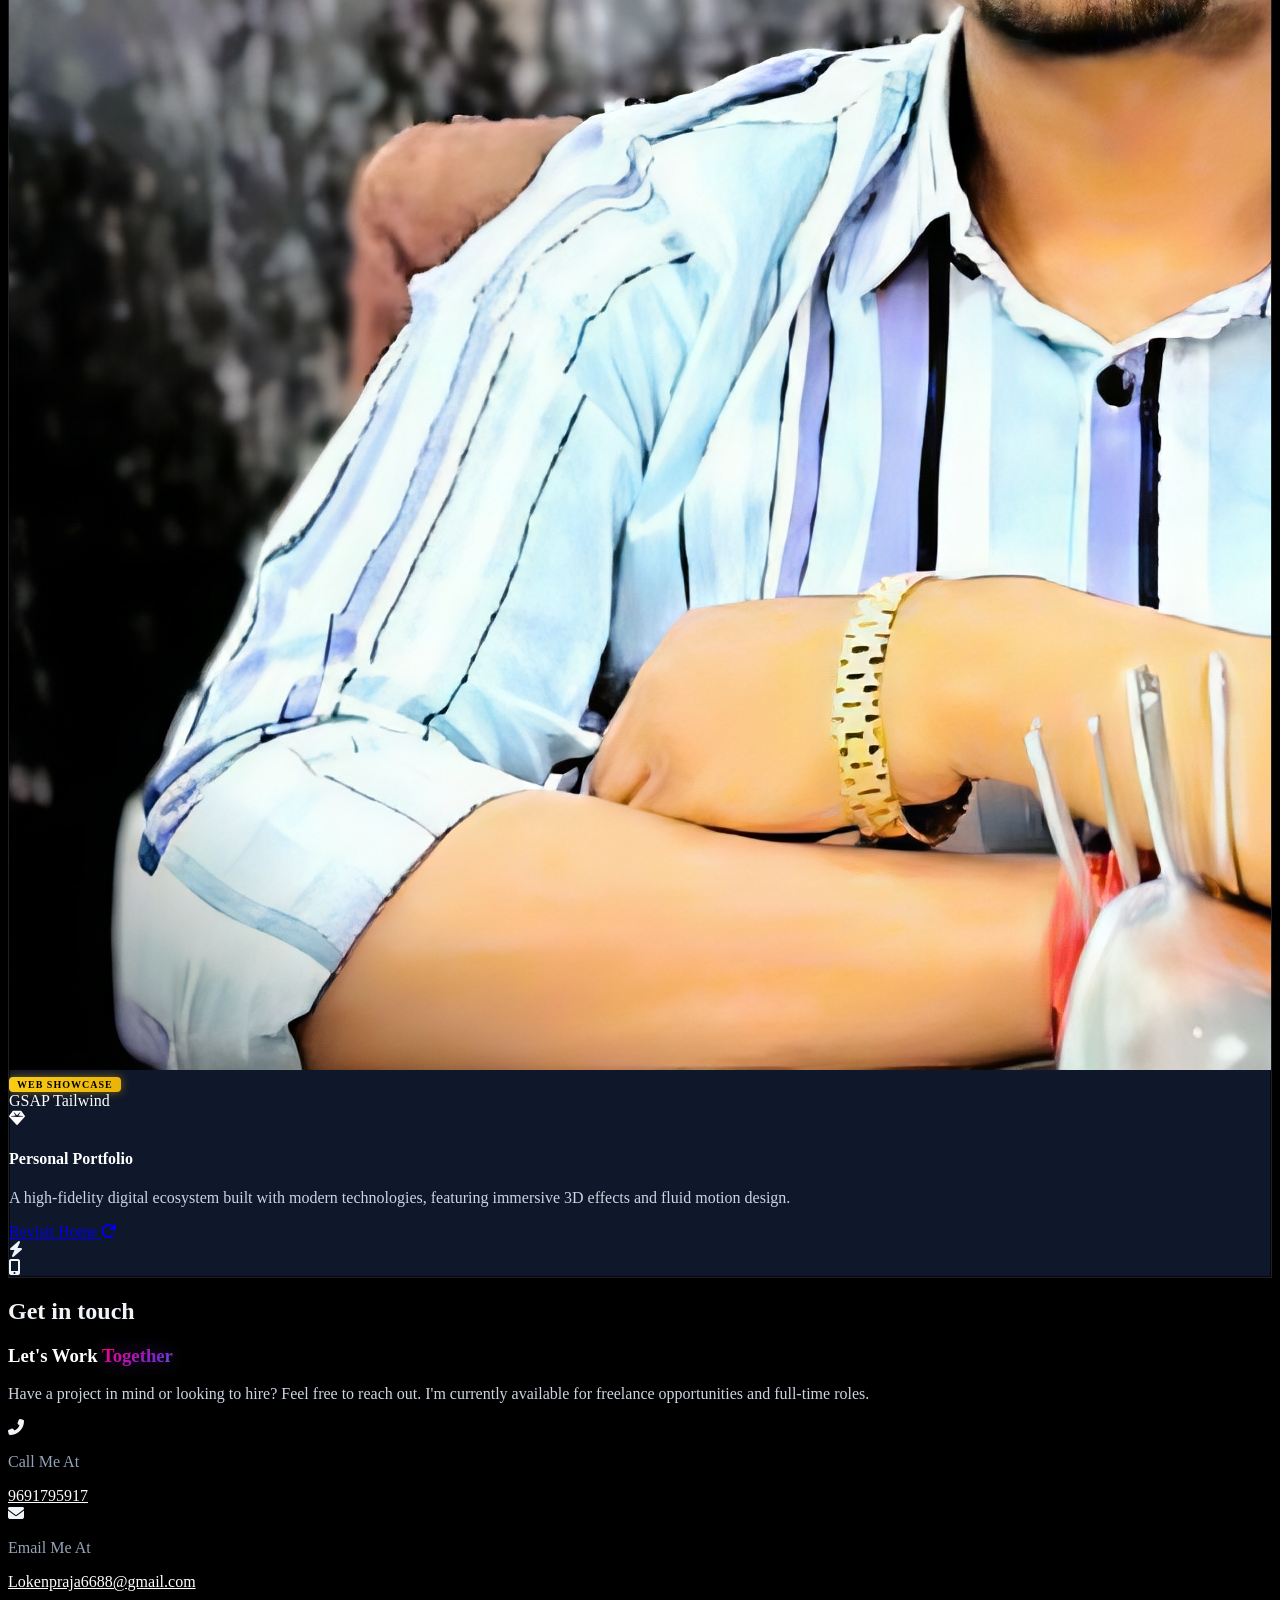
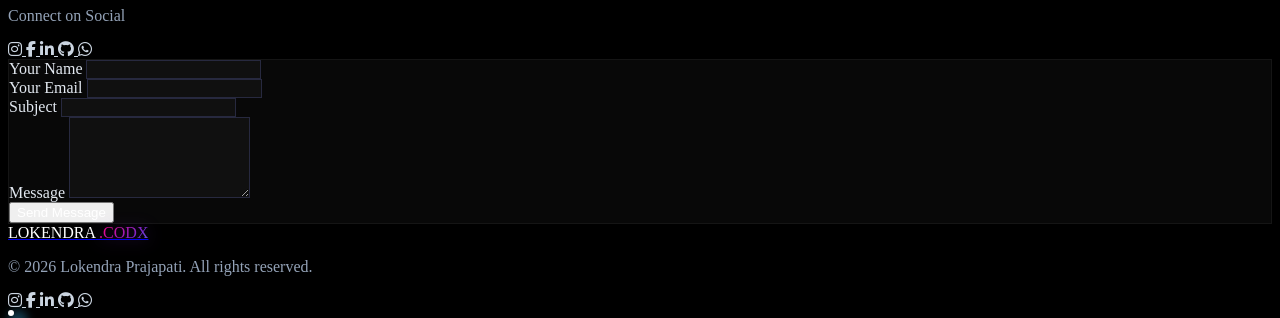
==== commit 17951a60: "Add files via upload" ====
--- a/index.html
+++ b/index.html
@@ -3,10 +3,47 @@
 <head>
     <meta charset="UTF-8">
     <meta name="viewport" content="width=device-width, initial-scale=1.0">
-    <meta name="description" content="Portfolio of an enthusiastic Frontend Developer specializing in creating immersive and interactive web experiences.">
-    <meta name="keywords" content="Portfolio, Frontend Developer, Web Developer, React, Tailwind, GSAP">
+    
+    <!-- Primary Meta Tags -->
+    <title>Lokendra Prajapati | Professional Frontend Developer Portfolio</title>
+    <meta name="title" content="Lokendra Prajapati | Professional Frontend Developer Portfolio">
+    <meta name="description" content="Portfolio of Lokendra Prajapati, a passionate Frontend Developer specializing in creating immersive, interactive, and premium web experiences using React, Tailwind, and GSAP.">
+    <meta name="keywords" content="Lokendra, Lokendra Prajapati, Lokendra Codx, Frontend Developer, Web Developer, React Developer, India, Portfolio, UI/UX Design">
     <meta name="author" content="Lokendra Prajapati">
-    <title>Lokendra Prajapati | Frontend Developer</title>
+    <meta name="robots" content="index, follow">
+
+    <!-- Open Graph / Facebook -->
+    <meta property="og:type" content="website">
+    <meta property="og:url" content="https://lokendraprajapati.vercel.app/">
+    <meta property="og:title" content="Lokendra Prajapati | Frontend Developer">
+    <meta property="og:description" content="Explore the portfolio of Lokendra Prajapati. Immersive web experiences and premium UI design.">
+    <meta property="og:image" content="https://lokendraprajapati.vercel.app/2.jpg">
+
+    <!-- Twitter -->
+    <meta property="twitter:card" content="summary_large_image">
+    <meta property="twitter:url" content="https://lokendraprajapati.vercel.app/">
+    <meta property="twitter:title" content="Lokendra Prajapati | Frontend Developer">
+    <meta property="twitter:description" content="Explore the portfolio of Lokendra Prajapati. Immersive web experiences and premium UI design.">
+    <meta property="twitter:image" content="https://lokendraprajapati.vercel.app/2.jpg">
+
+    <!-- JSON-LD Structured Data for Google -->
+    <script type="application/ld+json">
+    {
+      "@context": "https://schema.org",
+      "@type": "Person",
+      "name": "Lokendra Prajapati",
+      "url": "https://lokendraprajapati.vercel.app/",
+      "image": "https://lokendraprajapati.vercel.app/2.jpg",
+      "sameAs": [
+        "https://github.com/lokendraPRAJA",
+        "https://www.linkedin.com/in/lokendra-prajapati-675406380/",
+        "https://www.instagram.com/lokendra.codx"
+      ],
+      "jobTitle": "Frontend Developer",
+      "description": "Lokendra Prajapati is a professional Frontend Developer based in India, specializing in interactive web experiences.",
+      "knowsAbout": ["Frontend Development", "Web Design", "JavaScript", "React", "Tailwind CSS", "GSAP"]
+    }
+    </script>
     
     <!-- Google Fonts -->
     <link rel="preconnect" href="https://fonts.googleapis.com">
@@ -24,13 +61,15 @@
                         sans: ['Montserrat', 'sans-serif'],
                     },
                     colors: {
-                        background: '#020617',
-                        surface: '#0f172a',
-                        primary: '#38bdf8',
-                        secondary: '#818cf8',
+                        background: '#050505',
+                        surface: '#0a0a0a',
+                        primary: '#00ffaa', /* Electric Emerald */
+                        secondary: '#00ccff', /* Cyber Cyan */
+                        accent: '#ff0055', /* Neon Pink for highlights */
                     },
                     animation: {
                         'blob': 'blob 7s infinite',
+                        'glitch': 'glitch 1s infinite',
                     },
                     keyframes: {
                         blob: {
@@ -52,32 +91,33 @@
     <link rel="stylesheet" href="styles.css">
 </head>
 <body class="bg-background text-gray-200 font-sans antialiased overflow-x-hidden selection:bg-primary selection:text-white">
+    <!-- Noise Overlay (Next Level) -->
+    <div class="fixed inset-0 pointer-events-none z-[9999] opacity-[0.05] bg-[url('https://grainy-gradients.vercel.app/noise.svg')]"></div>
     
     <!-- Dynamic Island -->
-    <div id="dynamic-island" class="fixed top-auto bottom-6 md:bottom-auto md:top-4 left-1/2 -translate-x-1/2 z-[60] bg-surface/80 backdrop-blur-md text-white rounded-full flex items-center justify-center transition-all duration-500 ease-[cubic-bezier(0.4,0,0.2,1)] overflow-hidden shadow-[0_0_20px_rgba(112,0,255,0.3)] border border-white/10 w-[200px] h-[45px] hover:w-[320px] hover:h-[60px] group cursor-pointer">
+    <div id="dynamic-island" class="fixed top-auto bottom-6 md:bottom-auto md:top-6 left-1/2 -translate-x-1/2 z-[60] bg-[#000000]/80 backdrop-blur-2xl text-white rounded-[2rem] flex items-center justify-center transition-all duration-700 ease-[cubic-bezier(0.19,1,0.22,1)] overflow-hidden shadow-[0_0_40px_rgba(0,255,170,0.2)] border border-white/20 w-[180px] h-[36px] hover:w-[360px] hover:h-[70px] group cursor-pointer">
         <!-- Default State -->
-        <div class="absolute flex items-center gap-3 transition-opacity duration-300 group-hover:opacity-0 group-hover:pointer-events-none">
-            <span class="relative flex h-3 w-3">
-              <span class="animate-ping absolute inline-flex h-full w-full rounded-full bg-green-400 opacity-75"></span>
-              <span class="relative inline-flex rounded-full h-3 w-3 bg-green-500"></span>
+        <div class="absolute flex items-center gap-3 transition-all duration-500 group-hover:opacity-0 group-hover:scale-90 group-hover:pointer-events-none">
+            <span class="relative flex h-2 w-2">
+              <span class="animate-ping absolute inline-flex h-full w-full rounded-full bg-emerald-400 opacity-75"></span>
+              <span class="relative inline-flex rounded-full h-2 w-2 bg-emerald-500"></span>
             </span>
-            <span class="text-sm font-medium tracking-wide">Available for Work</span>
+            <span class="text-[11px] font-bold uppercase tracking-[0.2em] text-gray-400">Status: Active</span>
         </div>
         
         <!-- Expanded State -->
-        <div class="absolute opacity-0 flex items-center justify-around w-full px-8 transition-opacity duration-300 group-hover:opacity-100 group-hover:delay-150">
-            <a href="https://api.whatsapp.com/send?phone=919691795917&text=Hi%20Lokendra,%20I'd%20like%20to%20discuss%20a%20project!" target="_blank" class="text-[#25D366] hover:text-white hover:scale-110 transition-all text-2xl" title="WhatsApp Me"><i class="fab fa-whatsapp"></i></a>
-            <a href="tel:9691795917" class="text-primary hover:text-white hover:scale-110 transition-all text-2xl" title="Call Me"><i class="fas fa-phone-alt"></i></a>
-            <a href="mailto:Lokenpraja6688@gmail.com" class="text-secondary hover:text-white hover:scale-110 transition-all text-2xl" title="Email Me"><i class="fas fa-envelope"></i></a>
+        <div class="absolute opacity-0 flex items-center justify-between w-full px-10 transition-all duration-500 group-hover:opacity-100 group-hover:scale-100 scale-90 translate-y-2 group-hover:translate-y-0">
+            <a href="https://api.whatsapp.com/send?phone=919691795917" target="_blank" class="text-[#25D366] hover:scale-125 transition-transform text-2xl" title="WhatsApp"><i class="fab fa-whatsapp"></i></a>
+            <a href="tel:9691795917" class="text-primary hover:scale-125 transition-transform text-2xl" title="Call"><i class="fas fa-phone-alt"></i></a>
+            <a href="mailto:Lokenpraja6688@gmail.com" class="text-accent hover:scale-125 transition-transform text-2xl" title="Email"><i class="fas fa-envelope"></i></a>
+            <div class="h-8 w-[1px] bg-white/10 mx-2"></div>
+            <span class="text-[10px] font-black uppercase tracking-widest text-white leading-none">Hire<br>Me</span>
         </div>
     </div>
 
-    <!-- Ambient Background -->
-    <div id="particles-js" class="fixed inset-0 z-[-2] pointer-events-none"></div>
+    <!-- Ambient Background (Only Petals) -->
     <div class="fixed inset-0 z-[-1] overflow-hidden pointer-events-none">
-        <div class="absolute top-0 left-1/4 w-96 h-96 bg-primary/20 rounded-full mix-blend-screen filter blur-[100px] animate-blob"></div>
-        <div class="absolute top-0 right-1/4 w-96 h-96 bg-secondary/20 rounded-full mix-blend-screen filter blur-[100px] animate-blob animation-delay-2000"></div>
-        <div class="absolute -bottom-32 left-1/2 w-96 h-96 bg-blue-600/20 rounded-full mix-blend-screen filter blur-[100px] animate-blob animation-delay-4000"></div>
+        <!-- Everything except petals removed for a clean focused look -->
     </div>
 
     <!-- Header / Navbar -->
@@ -129,7 +169,7 @@
                     </div>
                     <h1 class="text-4xl sm:text-5xl md:text-7xl font-bold text-white leading-tight">
                         Hi, I'm <br>
-                        <span class="text-gradient">
+                        <span class="text-gradient animate-glitch tracking-tighter">
                             Lokendra Prajapati
                         </span>
                     </h1>
@@ -140,31 +180,37 @@
                         Crafting highly interactive, responsive, and premium web experiences with modern technologies. Let's turn your ideas into digital reality.
                     </p>
                     <div class="flex flex-wrap gap-4 pt-4">
-                        <a href="#projects" class="px-8 py-3 rounded-lg bg-gradient-to-r from-primary to-purple-600 text-white font-medium hover:shadow-lg hover:shadow-primary/30 transition-all duration-300 hover:-translate-y-1">
-                            View Work
-                        </a>
-                        <a href="#contact" class="px-8 py-3 rounded-lg border border-white/20 hover:bg-white/5 text-white font-medium transition-all duration-300 hover:-translate-y-1">
-                            Contact Me
-                        </a>
+                        <div class="magnetic-wrap">
+                            <a href="#projects" class="px-8 py-3 rounded-lg bg-gradient-to-r from-primary to-secondary text-black font-black hover:shadow-lg hover:shadow-primary/30 transition-all duration-300 hover:-translate-y-1 block uppercase tracking-widest text-xs">
+                                Launch Projects
+                            </a>
+                        </div>
+                        <div class="magnetic-wrap">
+                            <a href="#contact" class="px-8 py-3 rounded-lg border border-white/20 hover:bg-white/5 text-white font-medium transition-all duration-300 hover:-translate-y-1 block">
+                                Contact Me
+                            </a>
+                        </div>
                     </div>
                 </div>
                 
                 <div class="relative z-10 flex order-first md:order-last justify-center items-center hero-image mt-8 mb-8 md:mt-4 md:mb-0">
-                    <div class="relative w-64 h-64 sm:w-80 sm:h-80 md:w-96 md:h-96 rounded-full border border-white/10 p-2 bg-gradient-to-b from-white/5 to-transparent backdrop-blur-sm glass-card">
-                        <div class="absolute inset-0 bg-gradient-to-tr from-primary/20 to-secondary/20 rounded-full animate-pulse"></div>
-                        <div class="w-full h-full rounded-full bg-surface border border-white/10 flex items-center justify-center overflow-hidden relative group">
-                           <img src="2.jpg" alt="Lokendra Prajapati" class="w-full h-full object-cover object-top group-hover:scale-100 transition-transform duration-700">
-                        </div>
-                        
-                        <!-- Floating badges -->
-                        <div class="absolute -top-2 -right-2 md:-top-4 md:-right-4 bg-surface border border-white/10 p-3 md:p-4 rounded-xl shadow-xl floating-badge" style="animation-delay: 0s;">
-                            <i class="fab fa-react text-blue-400 text-2xl md:text-3xl"></i>
-                        </div>
-                        <div class="absolute top-1/2 -left-4 md:-left-8 bg-surface border border-white/10 p-3 md:p-4 rounded-xl shadow-xl floating-badge" style="animation-delay: 1.5s;">
-                            <i class="fab fa-js text-yellow-400 text-2xl md:text-3xl"></i>
-                        </div>
-                        <div class="absolute -bottom-2 right-4 md:-bottom-4 md:right-10 bg-surface border border-white/10 p-3 md:p-4 rounded-xl shadow-xl floating-badge" style="animation-delay: 3s;">
-                            <i class="fab fa-css3-alt text-blue-500 text-2xl md:text-3xl"></i>
+                    <div class="magnetic-wrap">
+                        <div class="relative w-64 h-64 sm:w-80 sm:h-80 md:w-96 md:h-96 rounded-full border border-white/10 p-2 bg-gradient-to-b from-white/5 to-transparent backdrop-blur-sm glass-card">
+                            <div class="absolute inset-0 bg-gradient-to-tr from-primary/20 to-secondary/20 rounded-full animate-pulse"></div>
+                            <div class="w-full h-full rounded-full bg-surface border border-white/10 flex items-center justify-center overflow-hidden relative group">
+                               <img src="2.jpg" alt="Lokendra Prajapati" class="w-full h-full object-cover object-top group-hover:scale-100 transition-transform duration-700">
+                            </div>
+                            
+                            <!-- Floating badges -->
+                            <div class="absolute -top-2 -right-2 md:-top-4 md:-right-4 bg-surface border border-white/10 p-3 md:p-4 rounded-xl shadow-xl floating-badge" style="animation-delay: 0s;">
+                                <i class="fab fa-react text-primary text-2xl md:text-3xl"></i>
+                            </div>
+                            <div class="absolute top-1/2 -left-4 md:-left-8 bg-surface border border-white/10 p-3 md:p-4 rounded-xl shadow-xl floating-badge" style="animation-delay: 1.5s;">
+                                <i class="fab fa-js text-yellow-400 text-2xl md:text-3xl"></i>
+                            </div>
+                            <div class="absolute -bottom-2 right-4 md:-bottom-4 md:right-10 bg-surface border border-white/10 p-3 md:p-4 rounded-xl shadow-xl floating-badge" style="animation-delay: 3s;">
+                                <i class="fab fa-css3-alt text-secondary text-2xl md:text-3xl"></i>
+                            </div>
                         </div>
                     </div>
                 </div>
@@ -177,74 +223,167 @@
             </div>
         </section>
 
-        <!-- About Section -->
-        <section id="about" class="py-24 relative z-10 bg-surface/50 border-y border-white/5">
+        <!-- Solar System Section -->
+        <section id="universe" class="py-24 relative overflow-hidden bg-black">
+            <div class="container mx-auto px-6 relative z-10">
+                <div class="text-center mb-20 gs_reveal">
+                    <h2 class="text-sm font-bold text-primary uppercase tracking-[0.3em] mb-3">System Architecture</h2>
+                    <h3 class="text-4xl md:text-6xl font-black text-white">Digital <span class="text-gradient">Universe</span></h3>
+                    <p class="text-gray-500 mt-4 max-w-2xl mx-auto">Exploring the orbital mechanics of my tech stack and creative process.</p>
+                </div>
+
+                <div class="solar-system-container relative h-[700px] md:h-[950px] w-full flex items-center justify-center overflow-visible">
+                    <!-- Funny Planet Stickers -->
+                    <div class="funny-galaxy relative w-full h-full flex items-center justify-center">
+                        <img src="sun_sticker.png" alt="Funny Sun" class="sticker sun-sticker">
+                        
+                        <div class="sticker-orbit orbit-1">
+                            <img src="earth_sticker.png" alt="Funny Earth" class="sticker planet-sticker" data-name="React">
+                        </div>
+                        <div class="sticker-orbit orbit-2">
+                            <img src="mars_sticker.png" alt="Funny Mars" class="sticker planet-sticker" data-name="JavaScript">
+                        </div>
+                        <div class="sticker-orbit orbit-3">
+                            <img src="saturn_sticker.png" alt="Funny Saturn" class="sticker planet-sticker" data-name="Tailwind">
+                        </div>
+                        <div class="sticker-orbit orbit-4">
+                            <img src="jupiter_sticker.png" alt="Funny Jupiter" class="sticker planet-sticker" data-name="Node.js">
+                        </div>
+                        <div class="sticker-orbit orbit-5">
+                            <img src="uranus_sticker.png" alt="Funny Uranus" class="sticker planet-sticker" data-name="GSAP">
+                        </div>
+                        <div class="sticker-orbit orbit-6">
+                            <img src="neptune_sticker.png" alt="Funny Neptune" class="sticker planet-sticker" data-name="Flutter">
+                        </div>
+                    </div>
+                </div>
+            </div>
+            
+            <!-- Cosmic Background Elements -->
+            <div class="absolute inset-0 z-0">
+                <div class="stars-parallax"></div>
+                <div class="nebula-glow-1"></div>
+                <div class="nebula-glow-2"></div>
+            </div>
+        </section>
+
+        <!-- About Section (Tagda Bento Grid) -->
+        <section id="about" class="py-24 relative z-10 bg-black overflow-hidden border-y border-white/5">
+            <!-- Massive Background Text -->
+            <div class="tagda-bg-text">ABOUT ME</div>
+            
+            <div class="container mx-auto px-6 relative z-10">
+                <div class="text-center mb-20 gs_reveal">
+                    <h2 class="text-sm font-black text-primary uppercase tracking-[0.4em] mb-4">Discovery</h2>
+                    <h3 class="text-5xl md:text-8xl font-black text-white leading-none">THE <span class="text-gradient">PROFILE</span></h3>
+                </div>
+                
+                <div class="grid grid-cols-1 md:grid-cols-12 gap-6 max-w-7xl mx-auto">
+                    
+                    <!-- Bio Card (Large) -->
+                    <div class="md:col-span-8 bento-card rounded-[2.5rem] p-10 relative group gs_reveal">
+                        <div class="aurora-bg"></div>
+                        <div class="glow-point -top-20 -right-20"></div>
+                        <h4 class="text-3xl md:text-4xl font-black text-white mb-8 leading-tight tracking-tighter">
+                            Engineering the future of <br> <span class="text-primary underline decoration-white/20 underline-offset-8">Visual Experiences</span>.
+                        </h4>
+                        <p class="text-gray-400 leading-relaxed text-xl mb-10 max-w-2xl font-medium">
+                            I don't just build websites; I craft digital ecosystems that breathe and react. My approach blends industrial-grade engineering with artistic UI precision.
+                        </p>
+                        <div class="flex flex-wrap gap-4 mt-auto">
+                            <span class="tech-tag">Creative Frontend</span>
+                            <span class="tech-tag">UI Engineering</span>
+                            <span class="tech-tag">Motion Graphics</span>
+                        </div>
+                    </div>
+
+                    <!-- Stats Card (Small) -->
+                    <div class="md:col-span-4 bento-card rounded-[2.5rem] p-10 flex flex-col justify-between gs_reveal bg-gradient-to-br from-primary/10 to-transparent">
+                        <div class="aurora-bg"></div>
+                        <div class="text-right">
+                            <i class="fas fa-terminal text-primary/30 text-6xl"></i>
+                        </div>
+                        <div>
+                            <div class="mb-4">
+                                <h5 class="text-4xl font-black text-white">02+</h5>
+                                <p class="text-xs text-gray-500 uppercase font-black tracking-widest">Active Years</p>
+                            </div>
+                            <div>
+                                <h5 class="text-4xl font-black text-white">100%</h5>
+                                <p class="text-xs text-gray-500 uppercase font-black tracking-widest">Commitment</p>
+                            </div>
+                        </div>
+                    </div>
+
+                    <!-- Code Window (Wide) -->
+                    <div class="md:col-span-7 bento-card rounded-[2.5rem] overflow-hidden gs_reveal">
+                        <div class="aurora-bg"></div>
+                        <div class="flex items-center px-8 py-5 bg-white/5 border-b border-white/10">
+                            <div class="flex space-x-2">
+                                <div class="w-3 h-3 rounded-full bg-red-500 shadow-[0_0_10px_#ef4444]"></div>
+                                <div class="w-3 h-3 rounded-full bg-yellow-500 shadow-[0_0_10px_#f59e0b]"></div>
+                                <div class="w-3 h-3 rounded-full bg-green-500 shadow-[0_0_10px_#10b981]"></div>
+                            </div>
+                            <span class="text-xs text-gray-500 font-black ml-6 tracking-widest uppercase">System_Protocol_v1.0</span>
+                        </div>
+                        <div class="p-10 font-mono text-base leading-loose bg-black/40">
+                            <div class="flex gap-4"><span class="text-primary/40 font-bold">01</span> <span class="text-purple-400">const</span> <span class="text-blue-400">vision</span> = {</div>
+                            <div class="flex gap-4"><span class="text-primary/40 font-bold">02</span> &nbsp;&nbsp;focus: <span class="text-green-400">'Performance'</span>,</div>
+                            <div class="flex gap-4"><span class="text-primary/40 font-bold">03</span> &nbsp;&nbsp;aesthetic: <span class="text-green-400">'Elite'</span>,</div>
+                            <div class="flex gap-4"><span class="text-primary/40 font-bold">04</span> &nbsp;&nbsp;status: <span class="text-yellow-400">'Innovating...'</span></div>
+                            <div class="flex gap-4"><span class="text-primary/40 font-bold">05</span> };</div>
+                        </div>
+                    </div>
+
+                    <!-- Hire Me Card (Square) -->
+                    <div class="md:col-span-5 bento-card rounded-[2.5rem] p-10 flex flex-col items-center justify-center text-center gs_reveal bg-gradient-to-tr from-secondary/20 to-primary/20">
+                        <div class="aurora-bg"></div>
+                        <div class="w-20 h-20 rounded-full bg-white/10 border border-white/20 flex items-center justify-center mb-6">
+                            <i class="fas fa-paper-plane text-white text-3xl"></i>
+                        </div>
+                        <h6 class="text-2xl font-black text-white mb-2">Ready for Scale?</h6>
+                        <p class="text-sm text-gray-400 mb-8 max-w-xs">I'm currently looking for high-impact projects and teams.</p>
+                        <a href="#contact" class="px-8 py-3 rounded-full bg-white text-black font-black uppercase text-xs tracking-widest hover:bg-primary hover:text-white transition-all">Get in touch</a>
+                    </div>
+
+                </div>
+            </div>
+        </section>
+
+        <!-- Services Section (Aerukart Style) -->
+        <section id="services" class="py-24 relative z-10 border-t border-white/5">
             <div class="container mx-auto px-6">
-                <div class="text-center mb-16 gs_reveal">
-                    <h2 class="text-sm font-bold text-secondary uppercase tracking-widest mb-2">Who am I</h2>
-                    <h3 class="text-3xl md:text-5xl font-bold text-white">About <span class="text-gradient">Me</span></h3>
-                </div>
-                
-                <div class="grid md:grid-cols-2 gap-12 items-center">
-                    <div class="gs_reveal gs_reveal_fromLeft">
-                        <div class="relative rounded-2xl overflow-hidden group h-[400px] border border-white/10 bg-[#0d1117] shadow-2xl flex flex-col">
-                            <!-- Mac Window Controls -->
-                            <div class="flex items-center px-4 py-3 bg-[#161b22] border-b border-white/5">
-                                <div class="flex space-x-2">
-                                    <div class="w-3 h-3 rounded-full bg-red-500"></div>
-                                    <div class="w-3 h-3 rounded-full bg-yellow-500"></div>
-                                    <div class="w-3 h-3 rounded-full bg-green-500"></div>
-                                </div>
-                                <div class="flex-1 text-center text-xs text-gray-500 font-mono pr-8">lokendra.js</div>
-                            </div>
-                            
-                            <!-- Code Content -->
-                            <div class="p-6 text-sm md:text-base font-mono overflow-hidden flex-1 bg-gradient-to-br from-[#0d1117] to-surface">
-                                <div class="text-gray-500 mb-3">// Defining the developer profile</div>
-                                <div class="flex mb-1"><span class="text-pink-500 mr-2">const</span> <span class="text-blue-400">developer</span> <span class="text-white mx-2">=</span> <span class="text-yellow-300">{</span></div>
-                                <div class="pl-6 flex mb-1"><span class="text-sky-300">name:</span> <span class="text-green-300 ml-2">'Lokendra Prajapati'</span><span class="text-white">,</span></div>
-                                <div class="pl-6 flex mb-1"><span class="text-sky-300">role:</span> <span class="text-green-300 ml-2">'Frontend Developer'</span><span class="text-white">,</span></div>
-                                <div class="pl-6 flex mb-1"><span class="text-sky-300">location:</span> <span class="text-green-300 ml-2">'India'</span><span class="text-white">,</span></div>
-                                <div class="pl-6 flex mb-1 whitespace-nowrap"><span class="text-sky-300">skills:</span> <span class="text-yellow-300 ml-2">[</span><span class="text-green-300">'HTML'</span><span class="text-white">,</span> <span class="text-green-300">'Tailwind'</span><span class="text-white">,</span> <span class="text-green-300">'JS'</span><span class="text-yellow-300">]</span><span class="text-white">,</span></div>
-                                <div class="pl-6 flex mb-1"><span class="text-sky-300">hardWorker:</span> <span class="text-orange-400 ml-2">true</span></div>
-                                <div class="flex mb-4"><span class="text-yellow-300">}</span><span class="text-white">;</span></div>
-                                
-                                <div class="text-gray-500 mb-2">// Execute constantly</div>
-                                <div class="flex"><span class="text-blue-400">developer</span><span class="text-white">.</span><span class="text-yellow-200">code</span><span class="text-pink-500">()</span><span class="text-white">;</span></div>
-                                
-                                <!-- Blinking Cursor -->
-                                <div class="mt-4 w-2 h-5 bg-primary animate-pulse"></div>
-                            </div>
-                        </div>
-                    </div>
-                    
-                    <div class="space-y-6 gs_reveal gs_reveal_fromRight">
-                        <h4 class="text-2xl font-bold text-white">Passionate Frontend Developer based in <span class="text-secondary">India</span></h4>
-                        <p class="text-gray-400 leading-relaxed">
-                            As an enthusiastic and detail-oriented Frontend Developer, I have a profound passion for UI/UX design and building interactive web applications. I love bridging the gap between design and engineering to bring beautiful, highly performant interfaces to life.
-                        </p>
-                        <p class="text-gray-400 leading-relaxed">
-                            Though I am at the beginning of my professional journey, my expertise lies in modern JavaScript, HTML5, CSS architectures like Tailwind, and creating fluid animations. I am a quick learner, constantly exploring new technologies to build modern web experiences.
-                        </p>
-                        
-                        <div class="grid grid-cols-2 gap-4 pt-4">
-                            <div class="border border-white/10 bg-white/5 rounded-xl p-4 flex items-center space-x-4">
-                                <div class="w-12 h-12 rounded-full bg-primary/20 flex items-center justify-center text-primary">
-                                    <i class="fas fa-code text-xl"></i>
-                                </div>
-                                <div>
-                                    <h5 class="text-white font-bold text-xl">10+</h5>
-                                    <p class="text-xs text-gray-500 uppercase">Tech Skills</p>
-                                </div>
-                            </div>
-                            <div class="border border-white/10 bg-white/5 rounded-xl p-4 flex items-center space-x-4">
-                                <div class="w-12 h-12 rounded-full bg-secondary/20 flex items-center justify-center text-secondary">
-                                    <i class="fas fa-check-circle text-xl"></i>
-                                </div>
-                                <div>
-                                    <h5 class="text-white font-bold text-xl">02</h5>
-                                    <p class="text-xs text-gray-500 uppercase">Projects Built</p>
-                                </div>
+                <div class="grid md:grid-cols-3 gap-12">
+                    <div class="gs_reveal">
+                        <span class="text-secondary font-mono text-xs mb-4 block tracking-widest uppercase">01 / CAPABILITIES</span>
+                        <h3 class="text-4xl font-black text-white mb-6 leading-tight">Digital <br><span class="text-gradient">Experience</span></h3>
+                        <p class="text-gray-400 leading-relaxed max-w-sm">Creating immersive digital journeys through strategic UI/UX design and high-performance development.</p>
+                    </div>
+                    <div class="space-y-12 md:col-span-2">
+                        <div class="grid sm:grid-cols-2 gap-x-12 gap-y-16">
+                            <div class="gs_reveal">
+                                <h4 class="text-xl font-bold text-white mb-4 flex items-center gap-3">
+                                    <span class="w-8 h-[1px] bg-primary"></span> UI/UX Design
+                                </h4>
+                                <p class="text-sm text-gray-500 leading-relaxed">User research, wireframing, prototyping, and high-fidelity visual design for web and mobile.</p>
+                            </div>
+                            <div class="gs_reveal">
+                                <h4 class="text-xl font-bold text-white mb-4 flex items-center gap-3">
+                                    <span class="w-8 h-[1px] bg-secondary"></span> Development
+                                </h4>
+                                <p class="text-sm text-gray-500 leading-relaxed">Custom frontend architecture, React ecosystems, and performance-driven interactive web apps.</p>
+                            </div>
+                            <div class="gs_reveal">
+                                <h4 class="text-xl font-bold text-white mb-4 flex items-center gap-3">
+                                    <span class="w-8 h-[1px] bg-purple-500"></span> Branding
+                                </h4>
+                                <p class="text-sm text-gray-500 leading-relaxed">Visual identity, logotype design, and design systems for a consistent brand presence.</p>
+                            </div>
+                            <div class="gs_reveal">
+                                <h4 class="text-xl font-bold text-white mb-4 flex items-center gap-3">
+                                    <span class="w-8 h-[1px] bg-green-500"></span> Motion
+                                </h4>
+                                <p class="text-sm text-gray-500 leading-relaxed">Smooth GSAP transitions, micro-interactions, and cinematic web animations.</p>
                             </div>
                         </div>
                     </div>
@@ -252,62 +391,169 @@
             </div>
         </section>
 
-        <!-- Projects Section -->
+    <!-- Infinite Marquee (Aerukart Style) -->
+    <div class="marquee-container">
+        <div class="marquee-content">
+            <div class="marquee-item"><span>✦</span> Available for Freelance</div>
+            <div class="marquee-item"><span>✦</span> UI/UX Design</div>
+            <div class="marquee-item"><span>✦</span> Full Stack Development</div>
+            <div class="marquee-item"><span>✦</span> Interaction Design</div>
+            <div class="marquee-item"><span>✦</span> Available for Freelance</div>
+            <div class="marquee-item"><span>✦</span> UI/UX Design</div>
+            <div class="marquee-item"><span>✦</span> Full Stack Development</div>
+            <div class="marquee-item"><span>✦</span> Interaction Design</div>
+        </div>
+    </div>
+
+    <!-- Projects Section -->
         <section id="projects" class="py-24 relative z-10">
             <div class="container mx-auto px-6">
                 <div class="text-center mb-16 gs_reveal">
                     <h2 class="text-sm font-bold text-secondary uppercase tracking-widest mb-2">Portfolio</h2>
-                    <h3 class="text-3xl md:text-5xl font-bold text-white">Featured <span class="text-gradient">Projects</span></h3>
+                    <h3 class="text-3xl md:text-5xl font-bold text-white">Featured <span class="text-gradient animate-pulse">Projects</span></h3>
                 </div>
                 
-                <div class="max-w-5xl mx-auto grid md:grid-cols-2 gap-8">
-                    <!-- Project 1 -->
-                    <div class="project-card rounded-2xl bg-surface border border-white/5 overflow-hidden group gs_reveal" data-tilt data-tilt-max="5" data-tilt-speed="400" data-tilt-glare data-tilt-max-glare="0.2">
-                        <div class="relative h-60 overflow-hidden">
-                            <div class="absolute inset-0 bg-gradient-to-t from-surface to-transparent z-10"></div>
-                            <div class="w-full h-full group-hover:scale-110 transition-transform duration-700">
+                <div class="max-w-7xl mx-auto grid md:grid-cols-2 lg:grid-cols-3 gap-8">
+                    <!-- Project: Freeply -->
+                    <div class="elite-project-card rounded-3xl overflow-hidden group gs_reveal" data-tilt data-tilt-max="10" data-tilt-speed="400" data-tilt-glare data-tilt-max-glare="0.3">
+                        <div class="relative h-72 overflow-hidden">
+                            <div class="absolute inset-0 bg-gradient-to-t from-[#0f172a] via-transparent to-transparent z-10"></div>
+                            <div class="w-full h-full group-hover:scale-105 transition-transform duration-1000 ease-out">
+                                <img src="image.png" alt="Freeply Music App" class="w-full h-full object-cover">
+                            </div>
+                            <div class="absolute top-4 left-4 z-20">
+                                <span class="premium-badge">Featured Project</span>
+                            </div>
+                            <div class="absolute top-4 right-4 z-20 flex gap-2">
+                                <span class="px-2 py-1 text-[10px] font-bold bg-black/60 backdrop-blur-md rounded border border-white/10 text-white shadow-xl">Flutter</span>
+                                <span class="px-2 py-1 text-[10px] font-bold bg-black/60 backdrop-blur-md rounded border border-white/10 text-white shadow-xl">Dart</span>
+                            </div>
+                            
+                            <!-- Quick Action Buttons -->
+                            <div class="project-quick-action">
+                                <button class="quick-btn" title="Add to Wishlist"><i class="far fa-heart"></i></button>
+                                <button class="quick-btn" title="Quick View"><i class="far fa-eye"></i></button>
+                            </div>
+                        </div>
+                        <div class="p-8 relative z-20 -mt-12">
+                            <div class="w-14 h-14 bg-gradient-to-br from-primary to-secondary rounded-2xl flex items-center justify-center mb-6 shadow-[0_0_20px_rgba(56,189,248,0.4)] group-hover:-translate-y-2 transition-transform duration-500">
+                                <i class="fas fa-music text-white text-xl"></i>
+                            </div>
+                            <h4 class="text-2xl font-black text-white mb-3 group-hover:text-primary transition-colors tracking-tight">Freeply Music</h4>
+                            <p class="text-sm text-gray-400 mb-6 leading-relaxed">The ultimate ad-free music streaming experience. Features official YouTube integration, background playback, and a curated 'High-Engagement' feed engine.</p>
+                            
+                            <!-- Project Details (Aeruk Style) -->
+                            <div class="grid grid-cols-2 gap-4 mb-8 pt-4 border-t border-white/5">
+                                <div>
+                                    <span class="text-[10px] font-mono text-gray-500 uppercase tracking-widest block mb-1">Role</span>
+                                    <span class="text-xs text-white font-bold">Frontend Dev</span>
+                                </div>
+                                <div>
+                                    <span class="text-[10px] font-mono text-gray-500 uppercase tracking-widest block mb-1">Year</span>
+                                    <span class="text-xs text-white font-bold">2024</span>
+                                </div>
+                            </div>
+
+                            <div class="flex items-center justify-between">
+                                <a href="https://freeply-web.vercel.app" target="_blank" class="inline-flex items-center text-sm font-bold text-primary hover:text-white transition-all group/link">
+                                    Launch App <i class="fas fa-external-link-alt ml-2 text-xs group-hover/link:translate-x-1 group-hover/link:-translate-y-1 transition-transform"></i>
+                                </a>
+                                <div class="flex -space-x-2">
+                                    <div class="w-8 h-8 rounded-full border-2 border-[#0f172a] bg-primary/20 flex items-center justify-center" title="YouTube API"><i class="fab fa-youtube text-[10px] text-red-500"></i></div>
+                                    <div class="w-8 h-8 rounded-full border-2 border-[#0f172a] bg-primary/20 flex items-center justify-center" title="Cloud Database"><i class="fas fa-cloud text-[10px] text-blue-400"></i></div>
+                                </div>
+                            </div>
+                        </div>
+                    </div>
+
+                    <!-- Project: Jara AI -->
+                    <div class="elite-project-card rounded-3xl overflow-hidden group gs_reveal" data-tilt data-tilt-max="10" data-tilt-speed="400" data-tilt-glare data-tilt-max-glare="0.3">
+                        <div class="relative h-72 overflow-hidden">
+                            <div class="absolute inset-0 bg-gradient-to-t from-[#0f172a] via-transparent to-transparent z-10"></div>
+                            <div class="w-full h-full group-hover:scale-105 transition-transform duration-1000 ease-out">
                                 <img src="jara.png" alt="Jara AI" class="w-full h-full object-cover">
                             </div>
-                            <!-- Tech stack badges -->
+                            <div class="absolute top-4 left-4 z-20">
+                                <span class="premium-badge">AI Assistant</span>
+                            </div>
                             <div class="absolute top-4 right-4 z-20 flex gap-2">
-                                <span class="px-2 py-1 text-[10px] font-bold bg-black/50 backdrop-blur-md rounded border border-white/10 text-white">Python</span>
-                                <span class="px-2 py-1 text-[10px] font-bold bg-black/50 backdrop-blur-md rounded border border-white/10 text-white">JavaScript</span>
-                            </div>
-                        </div>
-                        <div class="p-6 relative z-20 -mt-10">
-                            <div class="w-12 h-12 bg-surface rounded-xl border border-white/10 flex items-center justify-center mb-4 shadow-lg group-hover:-translate-y-2 transition-transform duration-300">
-                                <i class="fas fa-brain text-primary"></i>
-                            </div>
-                            <h4 class="text-xl font-bold text-white mb-2 group-hover:text-primary transition-colors">Jara AI</h4>
-                            <p class="text-sm text-gray-400 mb-4 line-clamp-3">An advanced AI assistant featuring real-time conversational capabilities, powered by a Python backend and OpenRouter API integration, complete with an elegant, responsive web interface.</p>
-                            <a href="https://jara-ai.vercel.app/" target="_blank" class="inline-flex items-center text-sm font-medium text-secondary hover:text-white transition-colors">
-                                View Project <i class="fas fa-arrow-right ml-2 text-xs"></i>
-                            </a>
-                        </div>
-                    </div>
-
-                    <!-- Project 2 -->
-                    <div class="project-card rounded-2xl bg-surface border border-white/5 overflow-hidden group gs_reveal" data-tilt data-tilt-max="5" data-tilt-speed="400" data-tilt-glare data-tilt-max-glare="0.2">
-                        <div class="relative h-60 overflow-hidden">
-                            <div class="absolute inset-0 bg-gradient-to-t from-surface to-transparent z-10"></div>
-                            <div class="w-full h-full group-hover:scale-110 transition-transform duration-700">
-                                <img src="2.jpg" alt="Lokendra.Codx Portfolio" class="w-full h-full object-cover object-[center_20%]">
+                                <span class="px-2 py-1 text-[10px] font-bold bg-black/60 backdrop-blur-md rounded border border-white/10 text-white shadow-xl">Python</span>
+                                <span class="px-2 py-1 text-[10px] font-bold bg-black/60 backdrop-blur-md rounded border border-white/10 text-white shadow-xl">LLM</span>
+                            </div>
+
+                            <!-- Quick Action Buttons -->
+                            <div class="project-quick-action">
+                                <button class="quick-btn" title="Add to Wishlist"><i class="far fa-heart"></i></button>
+                                <button class="quick-btn" title="Quick View"><i class="far fa-eye"></i></button>
+                            </div>
+                        </div>
+                        <div class="p-8 relative z-20 -mt-12">
+                            <div class="w-14 h-14 bg-gradient-to-br from-primary to-purple-600 rounded-2xl flex items-center justify-center mb-6 shadow-[0_0_20px_rgba(192,132,252,0.4)] group-hover:-translate-y-2 transition-transform duration-500">
+                                <i class="fas fa-brain text-white text-xl"></i>
+                            </div>
+                            <h4 class="text-2xl font-black text-white mb-3 group-hover:text-primary transition-colors tracking-tight">Jara AI</h4>
+                            <p class="text-sm text-gray-400 mb-6 leading-relaxed">Advanced conversational AI featuring real-time speech processing and seamless API integrations for a truly intelligent user experience.</p>
+                            
+                            <!-- Project Details (Aeruk Style) -->
+                            <div class="grid grid-cols-2 gap-4 mb-8 pt-4 border-t border-white/5">
+                                <div>
+                                    <span class="text-[10px] font-mono text-gray-500 uppercase tracking-widest block mb-1">Tools</span>
+                                    <span class="text-xs text-white font-bold">Python / LLM</span>
+                                </div>
+                                <div>
+                                    <span class="text-[10px] font-mono text-gray-500 uppercase tracking-widest block mb-1">Status</span>
+                                    <span class="text-xs text-white font-bold">In-Beta</span>
+                                </div>
+                            </div>
+
+                            <div class="flex items-center justify-between">
+                                <a href="https://jara-ai.vercel.app/" target="_blank" class="inline-flex items-center text-sm font-bold text-primary hover:text-white transition-all group/link">
+                                    Live Preview <i class="fas fa-external-link-alt ml-2 text-xs group-hover/link:translate-x-1 group-hover/link:-translate-y-1 transition-transform"></i>
+                                </a>
+                                <div class="flex -space-x-2">
+                                    <div class="w-8 h-8 rounded-full border-2 border-[#0f172a] bg-primary/20 flex items-center justify-center" title="Python"><i class="fab fa-python text-[10px] text-yellow-500"></i></div>
+                                    <div class="w-8 h-8 rounded-full border-2 border-[#0f172a] bg-primary/20 flex items-center justify-center" title="AI Model"><i class="fas fa-microchip text-[10px] text-purple-400"></i></div>
+                                </div>
+                            </div>
+                        </div>
+                    </div>
+
+                    <!-- Project: Portfolio -->
+                    <div class="elite-project-card rounded-3xl overflow-hidden group gs_reveal" data-tilt data-tilt-max="10" data-tilt-speed="400" data-tilt-glare data-tilt-max-glare="0.3">
+                        <div class="relative h-72 overflow-hidden">
+                            <div class="absolute inset-0 bg-gradient-to-t from-[#0f172a] via-transparent to-transparent z-10"></div>
+                            <div class="w-full h-full group-hover:scale-105 transition-transform duration-1000 ease-out">
+                                <img src="2.jpg" alt="Lokendra.Codx Portfolio" class="w-full h-full object-cover">
+                            </div>
+                            <div class="absolute top-4 left-4 z-20">
+                                <span class="premium-badge">Web Showcase</span>
                             </div>
                             <div class="absolute top-4 right-4 z-20 flex gap-2">
-                                <span class="px-2 py-1 text-[10px] font-bold bg-black/50 backdrop-blur-md rounded border border-white/10 text-white">HTML</span>
-                                <span class="px-2 py-1 text-[10px] font-bold bg-black/50 backdrop-blur-md rounded border border-white/10 text-white">Tailwind</span>
-                                <span class="px-2 py-1 text-[10px] font-bold bg-black/50 backdrop-blur-md rounded border border-white/10 text-white">GSAP</span>
-                            </div>
-                        </div>
-                        <div class="p-6 relative z-20 -mt-10">
-                            <div class="w-12 h-12 bg-surface rounded-xl border border-white/10 flex items-center justify-center mb-4 shadow-lg group-hover:-translate-y-2 transition-transform duration-300">
-                                <i class="fas fa-user-astronaut text-secondary"></i>
-                            </div>
-                            <h4 class="text-xl font-bold text-white mb-2 group-hover:text-secondary transition-colors">Lokendra.Codx Portfolio</h4>
-                            <p class="text-sm text-gray-400 mb-4 line-clamp-3">A premium, highly interactive portfolio website featuring a modern Midnight Slate theme, GSAP animations, and 3D tilt effects to showcase my skills and projects.</p>
-                            <a href="#home" class="inline-flex items-center text-sm font-medium text-secondary hover:text-white transition-colors">
-                                View Project <i class="fas fa-arrow-right ml-2 text-xs"></i>
-                            </a>
+                                <span class="px-2 py-1 text-[10px] font-bold bg-black/60 backdrop-blur-md rounded border border-white/10 text-white shadow-xl">GSAP</span>
+                                <span class="px-2 py-1 text-[10px] font-bold bg-black/60 backdrop-blur-md rounded border border-white/10 text-white shadow-xl">Tailwind</span>
+                            </div>
+
+                            <!-- Quick Action Buttons -->
+                            <div class="project-quick-action">
+                                <button class="quick-btn" title="Add to Wishlist"><i class="far fa-heart"></i></button>
+                                <button class="quick-btn" title="Quick View"><i class="far fa-eye"></i></button>
+                            </div>
+                        </div>
+                        <div class="p-8 relative z-20 -mt-12">
+                            <div class="w-14 h-14 bg-gradient-to-br from-secondary to-primary rounded-2xl flex items-center justify-center mb-6 shadow-[0_0_20px_rgba(129,140,248,0.4)] group-hover:-translate-y-2 transition-transform duration-500">
+                                <i class="fas fa-gem text-white text-xl"></i>
+                            </div>
+                            <h4 class="text-2xl font-black text-white mb-3 group-hover:text-primary transition-colors tracking-tight">Personal Portfolio</h4>
+                            <p class="text-sm text-gray-400 mb-6 leading-relaxed">A high-fidelity digital ecosystem built with modern technologies, featuring immersive 3D effects and fluid motion design.</p>
+                            <div class="flex items-center justify-between">
+                                <a href="#home" class="inline-flex items-center text-sm font-bold text-primary hover:text-white transition-all group/link">
+                                    Revisit Home <i class="fas fa-redo ml-2 text-xs group-hover/link:rotate-45 transition-transform"></i>
+                                </a>
+                                <div class="flex -space-x-2">
+                                    <div class="w-8 h-8 rounded-full border-2 border-[#0f172a] bg-primary/20 flex items-center justify-center" title="GSAP"><i class="fas fa-bolt text-[10px] text-yellow-400"></i></div>
+                                    <div class="w-8 h-8 rounded-full border-2 border-[#0f172a] bg-primary/20 flex items-center justify-center" title="Responsive"><i class="fas fa-mobile-alt text-[10px] text-green-400"></i></div>
+                                </div>
+                            </div>
                         </div>
                     </div>
 
@@ -353,7 +599,7 @@
                         <div class="pt-4 border-t border-white/10">
                             <p class="text-sm text-gray-500 uppercase tracking-wider mb-4">Connect on Social</p>
                             <div class="flex space-x-4">
-                                <a href="https://www.instagram.com/radhakrishn_xyz?igsh=M2xsMnVqYWZqeHkz" target="_blank" class="w-12 h-12 rounded-full bg-white/5 border border-white/10 flex items-center justify-center text-gray-400 hover:text-white hover:bg-[#E1306C] hover:border-[#E1306C] transition-all duration-300 transform hover:-translate-y-1">
+                                <a href="https://www.instagram.com/lokendra.codx?igsh=MWVqd2Z0ZDVka3J6NA==" target="_blank" class="w-12 h-12 rounded-full bg-white/5 border border-white/10 flex items-center justify-center text-gray-400 hover:text-white hover:bg-[#E1306C] hover:border-[#E1306C] transition-all duration-300 transform hover:-translate-y-1">
                                     <i class="fab fa-instagram text-xl"></i>
                                 </a>
                                 <a href="https://www.facebook.com/share/14aBp1ytiDi/" target="_blank" class="w-12 h-12 rounded-full bg-white/5 border border-white/10 flex items-center justify-center text-gray-400 hover:text-white hover:bg-[#1877F2] hover:border-[#1877F2] transition-all duration-300 transform hover:-translate-y-1">
@@ -381,20 +627,20 @@
                         <div class="grid md:grid-cols-2 gap-6">
                             <div class="space-y-2">
                                 <label for="name" class="text-sm font-medium text-gray-300">Your Name</label>
-                                <input type="text" id="name" class="w-full bg-white/5 border border-white/10 rounded-lg px-4 py-3 text-white placeholder-gray-500 focus:outline-none focus:border-primary focus:ring-1 focus:ring-primary transition-colors" placeholder="John Doe">
+                                <input type="text" id="name" class="w-full bg-white/5 border border-white/10 rounded-lg px-4 py-3 text-white placeholder-gray-500 focus:outline-none focus:border-primary focus:ring-1 focus:ring-primary transition-colors" placeholder="">
                             </div>
                             <div class="space-y-2">
                                 <label for="email" class="text-sm font-medium text-gray-300">Your Email</label>
-                                <input type="email" id="email" class="w-full bg-white/5 border border-white/10 rounded-lg px-4 py-3 text-white placeholder-gray-500 focus:outline-none focus:border-primary focus:ring-1 focus:ring-primary transition-colors" placeholder="john@example.com">
+                                <input type="email" id="email" class="w-full bg-white/5 border border-white/10 rounded-lg px-4 py-3 text-white placeholder-gray-500 focus:outline-none focus:border-primary focus:ring-1 focus:ring-primary transition-colors" placeholder="">
                             </div>
                         </div>
                         <div class="space-y-2">
                             <label for="subject" class="text-sm font-medium text-gray-300">Subject</label>
-                            <input type="text" id="subject" class="w-full bg-white/5 border border-white/10 rounded-lg px-4 py-3 text-white placeholder-gray-500 focus:outline-none focus:border-primary focus:ring-1 focus:ring-primary transition-colors" placeholder="Project Inquiry">
+                            <input type="text" id="subject" class="w-full bg-white/5 border border-white/10 rounded-lg px-4 py-3 text-white placeholder-gray-500 focus:outline-none focus:border-primary focus:ring-1 focus:ring-primary transition-colors" placeholder="">
                         </div>
                         <div class="space-y-2">
                             <label for="message" class="text-sm font-medium text-gray-300">Message</label>
-                            <textarea id="message" rows="5" class="w-full bg-white/5 border border-white/10 rounded-lg px-4 py-3 text-white placeholder-gray-500 focus:outline-none focus:border-primary focus:ring-1 focus:ring-primary transition-colors resize-none" placeholder="Tell me about your project..."></textarea>
+                            <textarea id="message" rows="5" class="w-full bg-white/5 border border-white/10 rounded-lg px-4 py-3 text-white placeholder-gray-500 focus:outline-none focus:border-primary focus:ring-1 focus:ring-primary transition-colors resize-none" placeholder=""></textarea>
                         </div>
                         <button type="submit" class="w-full py-4 rounded-lg bg-gradient-to-r from-primary to-secondary text-white font-bold text-lg hover:shadow-lg hover:shadow-primary/30 transition-all duration-300 transform hover:-translate-y-1">
                             Send Message
@@ -418,7 +664,7 @@
             </div>
             
             <div class="flex space-x-6">
-                <a href="https://www.instagram.com/radhakrishn_xyz?igsh=M2xsMnVqYWZqeHkz" target="_blank" class="w-10 h-10 rounded-full bg-white/5 border border-white/10 flex items-center justify-center text-gray-400 hover:text-white hover:bg-[#E1306C] hover:-translate-y-1 transition-all duration-300">
+                <a href="https://www.instagram.com/lokendra.codx?igsh=MWVqd2Z0ZDVka3J6NA==" target="_blank" class="w-10 h-10 rounded-full bg-white/5 border border-white/10 flex items-center justify-center text-gray-400 hover:text-white hover:bg-[#E1306C] hover:-translate-y-1 transition-all duration-300">
                     <i class="fab fa-instagram"></i>
                 </a>
                 <a href="https://www.facebook.com/share/14aBp1ytiDi/" target="_blank" class="w-10 h-10 rounded-full bg-white/5 border border-white/10 flex items-center justify-center text-gray-400 hover:text-white hover:bg-[#1877F2] hover:-translate-y-1 transition-all duration-300">
@@ -440,6 +686,7 @@
     <!-- Scripts -->
     <script src="https://cdnjs.cloudflare.com/ajax/libs/gsap/3.12.2/gsap.min.js"></script>
     <script src="https://cdnjs.cloudflare.com/ajax/libs/gsap/3.12.2/ScrollTrigger.min.js"></script>
+    <script src="https://cdnjs.cloudflare.com/ajax/libs/gsap/3.12.2/Draggable.min.js"></script>
     <script src="https://cdnjs.cloudflare.com/ajax/libs/vanilla-tilt/1.8.0/vanilla-tilt.min.js"></script>
     <script src="https://unpkg.com/typed.js@2.0.16/dist/typed.umd.js"></script>
     <script src="https://cdn.jsdelivr.net/particles.js/2.0.0/particles.min.js"></script>
--- a/styles.css
+++ b/styles.css
@@ -0,0 +1,602 @@
+/* Next Level Noise Texture */
+body::before {
+    content: "";
+    position: fixed;
+    top: 0;
+    left: 0;
+    width: 100%;
+    height: 100%;
+    background: url('https://grainy-gradients.vercel.app/noise.svg');
+    opacity: 0.04;
+    pointer-events: none;
+    z-index: 9999;
+}
+
+/* Selection Color */
+::selection {
+    background: #00ffaa;
+    color: #000;
+}
+
+/* Custom Luxury Scrollbar - Cyber Emerald */
+::-webkit-scrollbar {
+    width: 4px;
+}
+::-webkit-scrollbar-track {
+    background: #050505;
+}
+::-webkit-scrollbar-thumb {
+    background: linear-gradient(to bottom, #00ffaa, #00ccff);
+    border-radius: 10px;
+}
+::-webkit-scrollbar-thumb:hover {
+    background: linear-gradient(to bottom, #ff0055, #00ffaa);
+}
+
+/* Infinite Marquee */
+.marquee-container {
+    overflow: hidden;
+    white-space: nowrap;
+    background: rgba(255, 255, 255, 0.03);
+    border-top: 1px solid rgba(255, 255, 255, 0.05);
+    border-bottom: 1px solid rgba(255, 255, 255, 0.05);
+    padding: 15px 0;
+    margin: 40px 0;
+}
+
+.marquee-content {
+    display: inline-block;
+    animation: marquee 30s linear infinite;
+}
+
+.marquee-item {
+    display: inline-block;
+    padding: 0 40px;
+    font-size: 14px;
+    font-weight: 900;
+    text-transform: uppercase;
+    letter-spacing: 4px;
+    color: rgba(255, 255, 255, 0.3);
+}
+
+.marquee-item span {
+    color: #38bdf8;
+    margin-right: 10px;
+}
+
+@keyframes marquee {
+    0% { transform: translateX(0); }
+    100% { transform: translateX(-50%); }
+}
+
+.project-quick-action {
+    position: absolute;
+    bottom: 20px;
+    right: 20px;
+    display: flex;
+    gap: 10px;
+    opacity: 0;
+    transform: translateY(10px);
+    transition: all 0.4s ease;
+    z-index: 30;
+}
+
+.elite-project-card:hover .project-quick-action {
+    opacity: 1;
+    transform: translateY(0);
+}
+
+.quick-btn {
+    width: 40px;
+    height: 40px;
+    border-radius: 50%;
+    background: white;
+    color: black;
+    display: flex;
+    align-items: center;
+    justify-content: center;
+    font-size: 14px;
+    transition: all 0.3s ease;
+}
+
+.quick-btn:hover {
+    background: #38bdf8;
+    color: white;
+    transform: scale(1.1);
+}
+
+.glass-card {
+    background: rgba(15, 23, 42, 0.4) !important;
+    backdrop-filter: blur(16px) !important;
+    border: 1px solid rgba(56, 189, 248, 0.15) !important;
+    box-shadow: 0 10px 30px -10px rgba(0,0,0,0.5) !important;
+    transition: all 0.5s cubic-bezier(0.4, 0, 0.2, 1);
+    position: relative;
+    z-index: 1;
+}
+.glass-card:hover {
+    background: rgba(15, 23, 42, 0.6) !important;
+    border-color: rgba(129, 140, 248, 0.4) !important;
+    box-shadow: 0 20px 40px -10px rgba(56, 189, 248, 0.3) !important;
+    transform: translateY(-5px);
+}
+
+.text-gradient {
+    background: linear-gradient(135deg, #ff0080, #7928ca, #38bdf8, #818cf8, #00dfd8);
+    -webkit-background-clip: text;
+    -webkit-text-fill-color: transparent;
+    background-size: 300% 300%;
+    animation: gradient-shift 6s ease infinite;
+}
+
+/* Bento Card and Background Text */
+.bento-card {
+    background: rgba(255, 255, 255, 0.03);
+    border: 1px solid rgba(255, 255, 255, 0.05);
+    border-radius: 24px;
+    padding: 24px;
+    position: relative;
+    overflow: hidden;
+}
+
+.tagda-bg-text {
+    position: absolute;
+    font-size: 8rem;
+    font-weight: 900;
+    color: rgba(255, 255, 255, 0.02);
+    top: -20px;
+    right: 10px;
+    pointer-events: none;
+    user-select: none;
+}
+
+@keyframes gradient-shift {
+    0% { background-position: 0% 50%; }
+    50% { background-position: 100% 50%; }
+    100% { background-position: 0% 50%; }
+}
+
+/* Petal Styles */
+.petal-container {
+    position: fixed;
+    top: 0;
+    left: 0;
+    width: 100%;
+    height: 100%;
+    pointer-events: none;
+    z-index: -1;
+    overflow: hidden;
+}
+
+.petal {
+    position: absolute;
+    background-image: url('rose_petal_v2.png');
+    background-size: contain;
+    background-repeat: no-repeat;
+    opacity: 0.9;
+    transform-origin: center;
+    mix-blend-mode: screen;
+    filter: drop-shadow(0 0 10px rgba(255, 0, 80, 0.4));
+}
+
+/* More Vibrant Blobs */
+.bg-vibrant-1 { background: radial-gradient(circle, rgba(255, 0, 128, 0.15) 0%, transparent 70%); }
+.bg-vibrant-2 { background: radial-gradient(circle, rgba(121, 40, 202, 0.15) 0%, transparent 70%); }
+.bg-vibrant-3 { background: radial-gradient(circle, rgba(0, 223, 216, 0.15) 0%, transparent 70%); }
+
+.floating-badge {
+    animation: float 6s ease-in-out infinite;
+    background: rgba(255, 255, 255, 0.05) !important;
+    border: 1px solid rgba(129, 140, 248, 0.3) !important;
+    backdrop-filter: blur(10px);
+    box-shadow: 0 0 20px rgba(129, 140, 248, 0.15) !important;
+}
+
+@keyframes float {
+    0% { transform: translateY(0px) rotate(0deg); }
+    33% { transform: translateY(-15px) rotate(2deg); }
+    66% { transform: translateY(5px) rotate(-2deg); }
+    100% { transform: translateY(0px) rotate(0deg); }
+}
+
+.elite-project-card {
+    position: relative;
+    overflow: hidden;
+    border: 1px solid rgba(255, 255, 255, 0.1);
+    background: rgba(15, 23, 42, 0.3);
+    transition: all 0.6s cubic-bezier(0.23, 1, 0.32, 1);
+}
+
+.elite-project-card::before {
+    content: '';
+    position: absolute;
+    top: -50%;
+    left: -50%;
+    width: 200%;
+    height: 200%;
+    background: conic-gradient(
+        from 0deg,
+        transparent 0%,
+        transparent 40%,
+        rgba(56, 189, 248, 0.3) 50%,
+        transparent 60%,
+        transparent 100%
+    );
+    animation: rotate-border 4s linear infinite;
+    opacity: 0;
+    transition: opacity 0.5s;
+}
+
+.elite-project-card:hover::before {
+    opacity: 1;
+}
+
+.elite-project-card::after {
+    content: '';
+    position: absolute;
+    inset: 1px;
+    background: #0f172a;
+    border-radius: inherit;
+    z-index: 0;
+}
+
+.elite-project-card > * {
+    position: relative;
+    z-index: 1;
+}
+
+@keyframes rotate-border {
+    0% { transform: rotate(0deg); }
+    100% { transform: rotate(360deg); }
+}
+
+.premium-badge {
+    background: linear-gradient(90deg, #facc15, #eab308);
+    color: #000;
+    padding: 2px 8px;
+    border-radius: 4px;
+    font-size: 10px;
+    font-weight: 800;
+    text-transform: uppercase;
+    letter-spacing: 1px;
+    box-shadow: 0 0 10px rgba(234, 179, 8, 0.5);
+}
+
+/* Theme Overrides for Midnight Mode */
+body { color: #f8fafc !important; background-color: #000000 !important; }
+.text-white { color: #ffffff !important; }
+.text-gray-200 { color: #f1f5f9 !important; }
+.text-gray-300 { color: #e2e8f0 !important; }
+.text-gray-400 { color: #cbd5e1 !important; }
+.text-gray-500 { color: #94a3b8 !important; }
+
+.bg-surface { 
+    background: rgba(255, 255, 255, 0.03) !important; 
+    border: 1px solid rgba(255,255,255,0.05) !important; 
+}
+
+.animation-delay-2000 { animation-delay: 2s; }
+.animation-delay-4000 { animation-delay: 4s; }
+
+/* Custom Glowing Cursor */
+.cursor-follower {
+    position: fixed;
+    width: 20px;
+    height: 20px;
+    background: rgba(56, 189, 248, 0.3);
+    border-radius: 50%;
+    pointer-events: none;
+    z-index: 100;
+    transition: transform 0.1s ease-out, opacity 0.3s ease;
+    filter: blur(4px);
+    mix-blend-mode: screen;
+}
+
+.cursor-dot {
+    position: fixed;
+    width: 6px;
+    height: 6px;
+    background: #ffffff;
+    border-radius: 50%;
+    pointer-events: none;
+    z-index: 101;
+    transition: transform 0.05s ease-out;
+}
+
+.elite-project-card:hover {
+    border-color: rgba(56, 189, 248, 0.5) !important;
+    box-shadow: 0 0 30px rgba(56, 189, 248, 0.2);
+    transform: translateY(-10px) scale(1.02);
+}
+
+.elite-project-card .premium-badge {
+    animation: glow-pulse 2s infinite alternate;
+}
+
+@keyframes glow-pulse {
+    0% { box-shadow: 0 0 5px rgba(234, 179, 8, 0.4); }
+    100% { box-shadow: 0 0 15px rgba(234, 179, 8, 0.8); }
+}
+
+/* Glass Card Refinement */
+.glass-card {
+    background: rgba(255, 255, 255, 0.02) !important;
+    backdrop-filter: blur(20px) !important;
+    border: 1px solid rgba(255, 255, 255, 0.1) !important;
+    box-shadow: 0 25px 50px -12px rgba(0, 0, 0, 0.5) !important;
+}
+
+/* Section Header Glow */
+.text-gradient {
+    filter: drop-shadow(0 0 8px rgba(121, 40, 202, 0.4));
+}
+
+.magnetic-wrap {
+    display: inline-block;
+    transition: transform 0.3s cubic-bezier(0.23, 1, 0.32, 1);
+}header.scrolled {
+    background: #000000 !important;
+    backdrop-filter: blur(16px) !important;
+    border-bottom: 1px solid rgba(56, 189, 248, 0.2) !important;
+    box-shadow: 0 4px 30px rgba(0,0,0,0.8) !important;
+}
+
+.typed-cursor { color: #38bdf8; }
+
+.mix-blend-screen { mix-blend-mode: screen !important; }
+
+input, textarea { 
+    color: #ffffff !important; 
+    background-color: rgba(255,255,255,0.03) !important; 
+    border: 1px solid rgba(129, 140, 248, 0.2) !important; 
+}
+input::placeholder, textarea::placeholder { color: #94a3b8 !important; }
+input:focus, textarea:focus { border-color: #38bdf8 !important; outline: none; box-shadow: 0 0 10px rgba(56, 189, 248, 0.2); }
+
+/* Funny Planet Sticker Styles - Refined */
+.solar-system-container {
+    background: #000;
+    overflow: visible; /* Allow stickers to pop out if needed */
+}
+
+.funny-galaxy {
+    position: relative;
+    width: 100%;
+    height: 100%;
+    display: flex;
+    align-items: center;
+    justify-content: center;
+}
+
+/* Funny Planet Sticker Styles - Premium Color Update */
+.solar-system-container {
+    background: radial-gradient(circle at center, #0a0a2a 0%, #000 70%);
+    overflow: visible;
+}
+
+.funny-galaxy {
+    position: relative;
+    width: 100%;
+    height: 100%;
+    display: flex;
+    align-items: center;
+    justify-content: center;
+}
+
+.sun-sticker {
+    width: 120px;
+    height: 120px;
+    z-index: 20;
+    filter: drop-shadow(0 0 30px rgba(255, 170, 0, 0.6));
+    cursor: pointer;
+}
+
+.sticker-orbit {
+    position: absolute;
+    border: 1px solid rgba(56, 189, 248, 0.15); /* Glowing Cyan Orbits */
+    border-radius: 50%;
+    display: flex;
+    align-items: center;
+    justify-content: center;
+    pointer-events: none;
+    box-shadow: inset 0 0 10px rgba(56, 189, 248, 0.05);
+}
+
+.orbit-1 { width: 200px; height: 200px; }
+.orbit-2 { width: 280px; height: 280px; }
+.orbit-3 { width: 360px; height: 360px; }
+.orbit-4 { width: 460px; height: 460px; }
+.orbit-5 { width: 580px; height: 580px; }
+.orbit-6 { width: 720px; height: 720px; }
+
+.planet-sticker {
+    position: absolute;
+    width: 60px;
+    height: 60px;
+    left: 100%;
+    margin-left: -30px;
+    pointer-events: auto;
+    filter: drop-shadow(0 0 15px rgba(255, 255, 255, 0.4));
+    transition: transform 0.4s cubic-bezier(0.175, 0.885, 0.32, 1.275), filter 0.3s;
+}
+
+.planet-sticker:hover {
+    filter: drop-shadow(0 0 30px rgba(168, 85, 247, 1)); /* Purple Glow on Hover */
+    z-index: 100;
+}
+
+.planet-sticker::after {
+    content: attr(data-name);
+    position: absolute;
+    top: -35px;
+    left: 50%;
+    transform: translateX(-50%);
+    background: linear-gradient(45deg, #facc15, #eab308); /* Gold Gradient Labels */
+    color: #000;
+    padding: 3px 12px;
+    border-radius: 8px;
+    font-size: 11px;
+    font-weight: 900;
+    white-space: nowrap;
+    opacity: 0;
+    transition: 0.3s;
+    box-shadow: 0 5px 15px rgba(250, 204, 21, 0.3);
+    border: 1px solid rgba(0,0,0,0.1);
+}
+
+.planet-sticker:hover::after {
+    opacity: 1;
+    top: -45px;
+}
+
+.funny-python-container {
+    background: #111;
+    border: 2px solid #facc15;
+    border-radius: 50%;
+    overflow: hidden;
+    width: 60px;
+    height: 60px;
+}
+
+@keyframes sticker-float {
+    0%, 100% { transform: translate(0, 0) rotate(0deg); }
+    33% { transform: translate(5px, -10px) rotate(2deg); }
+    66% { transform: translate(-5px, 5px) rotate(-2deg); }
+}
+
+/* Mobile Responsiveness for Funny Galaxy */
+@media (max-width: 768px) {
+    .solar-system-container {
+        height: 400px;
+        background: #000; /* Flat black on mobile for performance */
+    }
+    
+    .sun-sticker {
+        width: 80px;
+        height: 80px;
+    }
+    
+    .orbit-1 { width: 120px; height: 120px; }
+    .orbit-2 { width: 160px; height: 160px; }
+    .orbit-3 { width: 210px; height: 210px; }
+    .orbit-4 { width: 260px; height: 260px; }
+    .orbit-5 { width: 310px; height: 310px; }
+    .orbit-6 { width: 360px; height: 360px; }
+    
+    .planet-sticker {
+        width: 40px;
+        height: 40px;
+        margin-left: -20px;
+    }
+
+    .planet-sticker::after {
+        font-size: 8px;
+        padding: 1px 6px;
+        top: -25px;
+    }
+}
+
+/* Tagda Bento Section Styles - Restored */
+#about {
+    background: #050505;
+}
+
+.tagda-bg-text {
+    position: absolute;
+    top: 50%;
+    left: 50%;
+    transform: translate(-50%, -50%);
+    font-size: 25vw;
+    font-weight: 900;
+    color: transparent;
+    -webkit-text-stroke: 1px rgba(255, 255, 255, 0.05);
+    z-index: 0;
+    pointer-events: none;
+    white-space: nowrap;
+}
+
+/* Cyber-Glass Bento Refinement */
+.bento-card {
+    background: rgba(10, 10, 15, 0.7);
+    backdrop-filter: blur(20px);
+    border: 1px solid rgba(255, 255, 255, 0.08);
+    box-shadow: 0 10px 30px rgba(0,0,0,0.8);
+    position: relative;
+    overflow: hidden;
+    z-index: 1;
+}
+
+.aurora-bg {
+    position: absolute;
+    inset: 0;
+    background: linear-gradient(125deg, transparent 40%, rgba(0, 255, 170, 0.05) 50%, transparent 60%);
+    background-size: 200% 200%;
+    animation: aurora-flow 6s linear infinite;
+    pointer-events: none;
+    z-index: -1;
+}
+
+@keyframes aurora-flow {
+    0% { background-position: 0% 0%; }
+    100% { background-position: 200% 200%; }
+}
+
+.bento-card::before {
+    content: '';
+    position: absolute;
+    inset: -1px;
+    background: linear-gradient(90deg, #00ffaa, #00ccff, #ff0055, #00ffaa);
+    background-size: 400% 400%;
+    z-index: -2;
+    opacity: 0;
+    transition: opacity 0.4s;
+    animation: border-flow 8s linear infinite;
+}
+
+.bento-card:hover::before {
+    opacity: 0.6;
+}
+
+.bento-card:hover {
+    transform: translateY(-8px);
+    box-shadow: 0 20px 50px rgba(0, 255, 170, 0.15);
+}
+
+.tech-tag {
+    background: rgba(255, 255, 255, 0.03);
+    border: 1px solid rgba(255, 255, 255, 0.1);
+    color: #fff;
+    padding: 6px 16px;
+    border-radius: 12px;
+    font-size: 11px;
+    font-weight: 700;
+    text-transform: uppercase;
+    letter-spacing: 1px;
+    transition: 0.3s;
+}
+
+.tech-tag:hover {
+    background: #00ffaa;
+    color: #000;
+    box-shadow: 0 0 20px rgba(0, 255, 170, 0.4);
+    transform: scale(1.05);
+}
+
+/* Funny Planet Sticker Styles - Emerald Update */
+.solar-system-container {
+    background: radial-gradient(circle at center, #051510 0%, #000 80%);
+}
+
+.sticker-orbit {
+    border: 1px solid rgba(0, 255, 170, 0.1);
+    box-shadow: inset 0 0 10px rgba(0, 255, 170, 0.03);
+}
+
+.planet-sticker:hover {
+    filter: drop-shadow(0 0 30px #00ffaa);
+}
+
+.planet-sticker::after {
+    background: linear-gradient(45deg, #00ffaa, #00ccff);
+    box-shadow: 0 5px 15px rgba(0, 255, 170, 0.3);
+}
